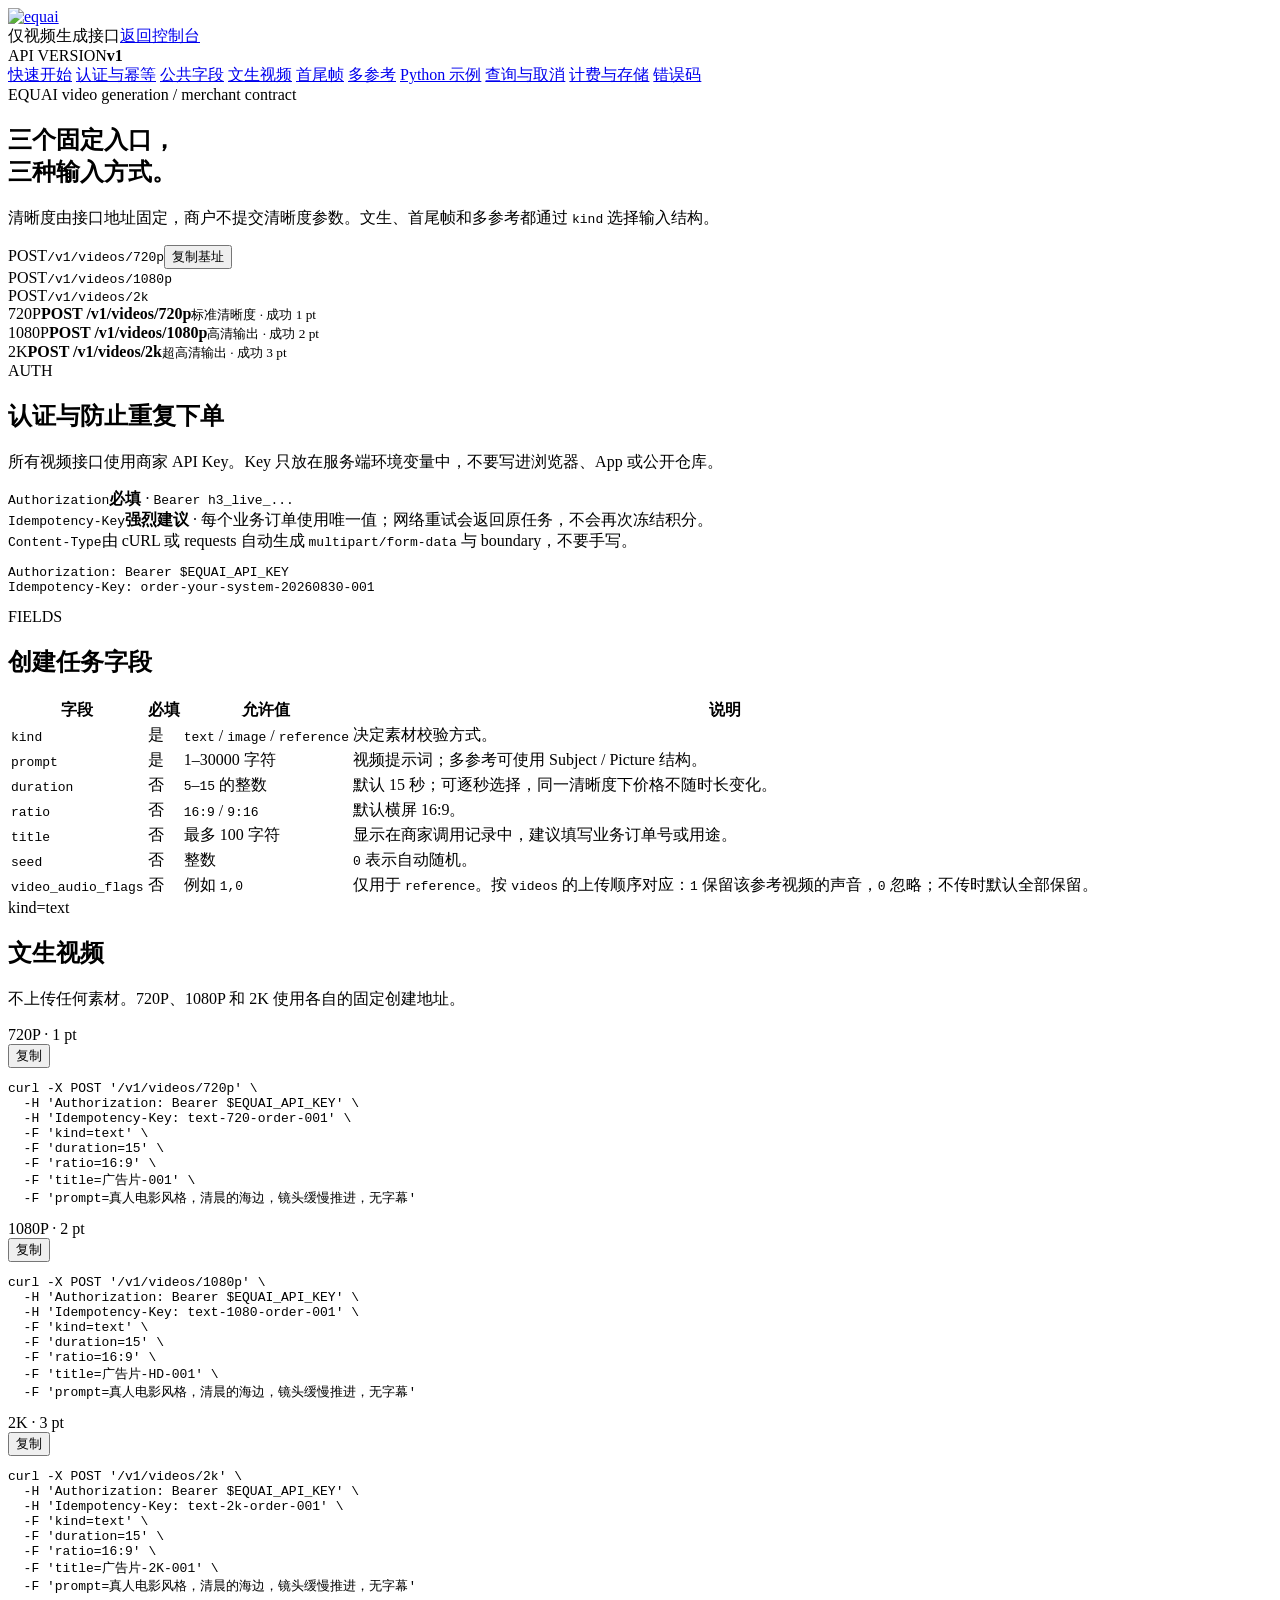
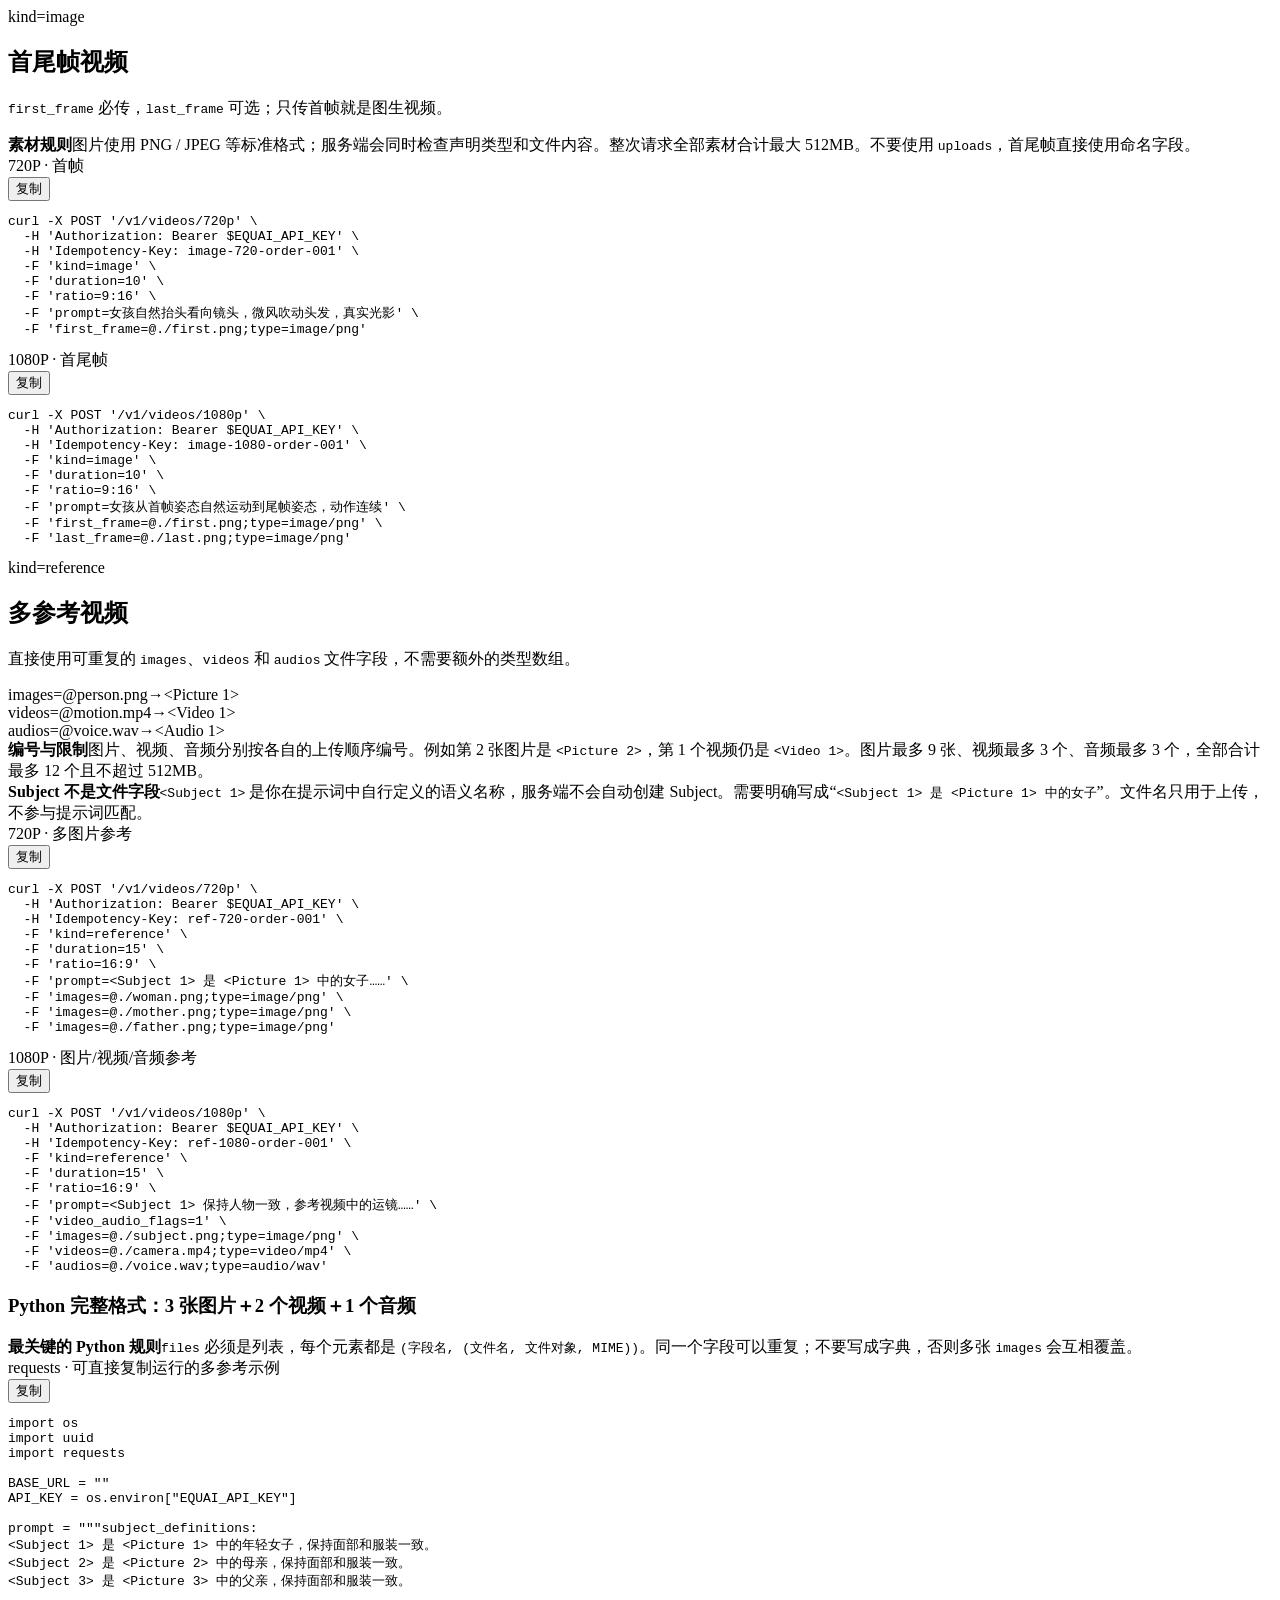
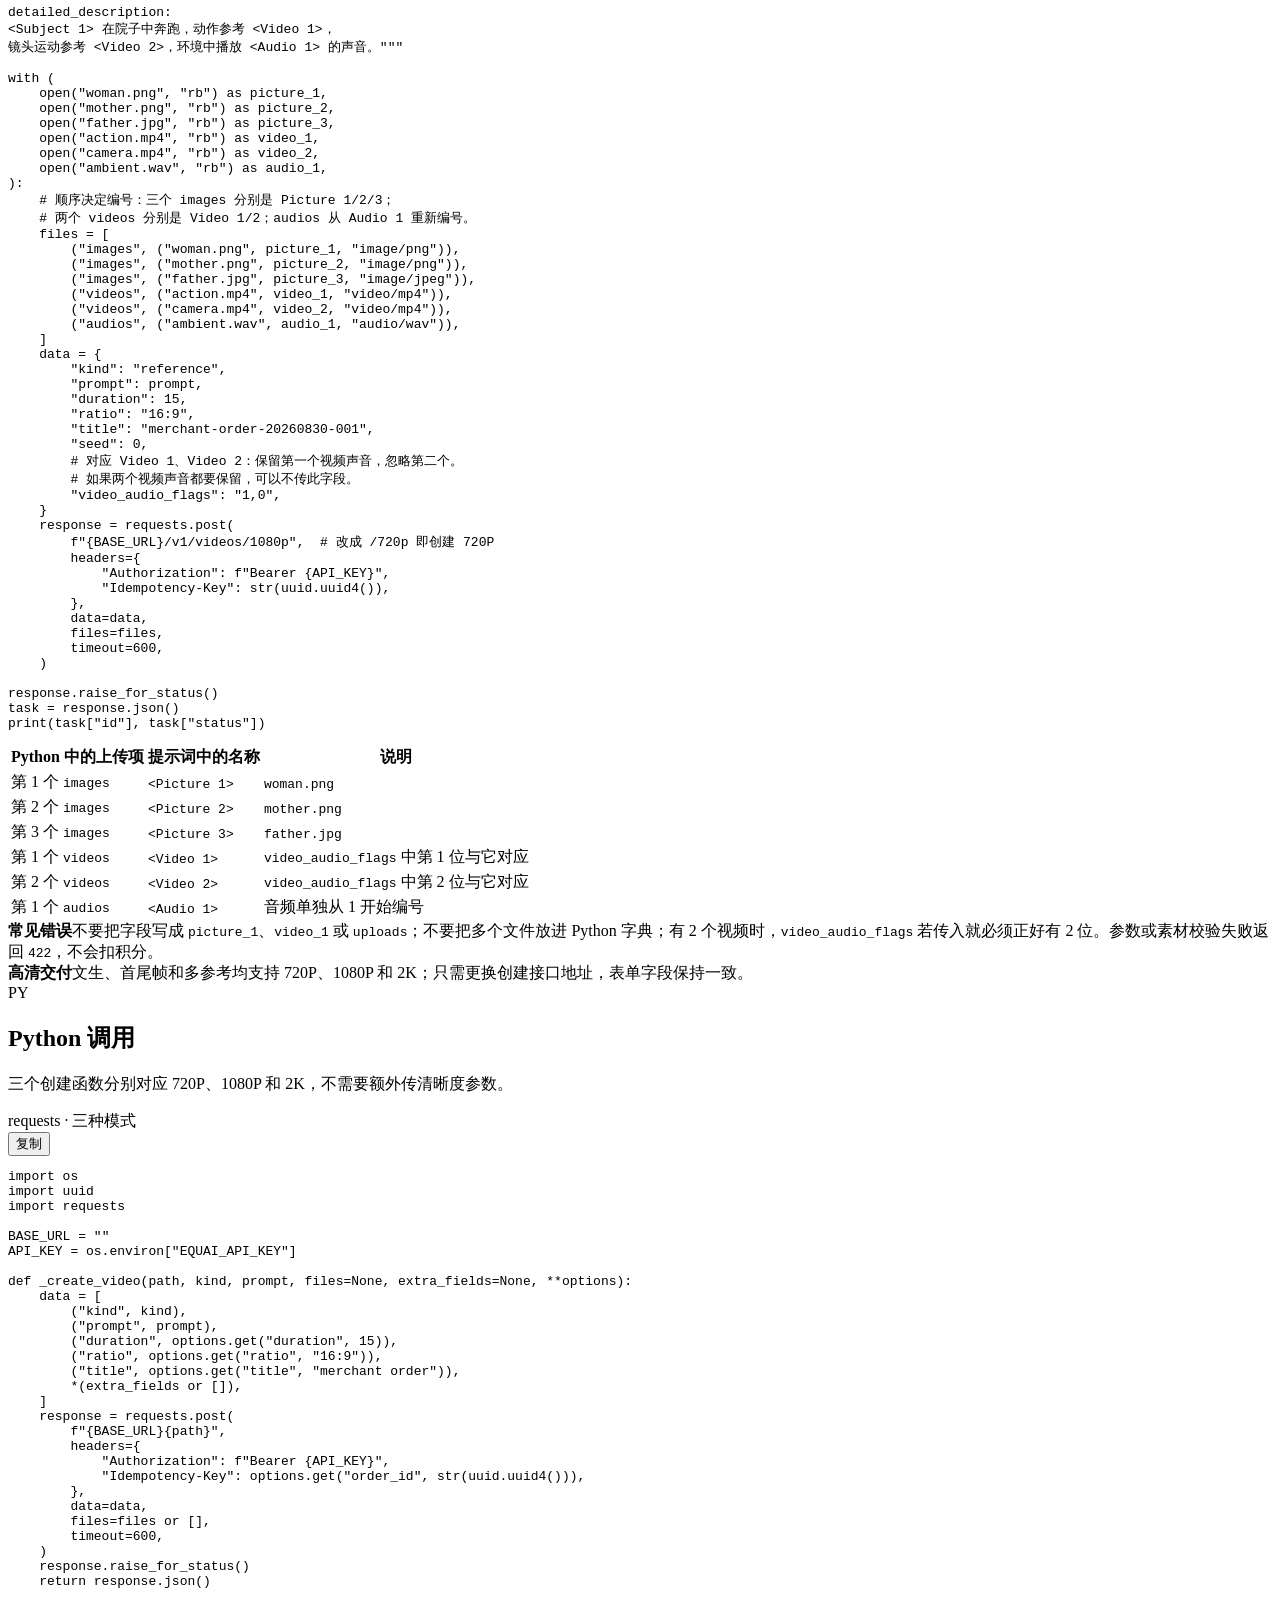
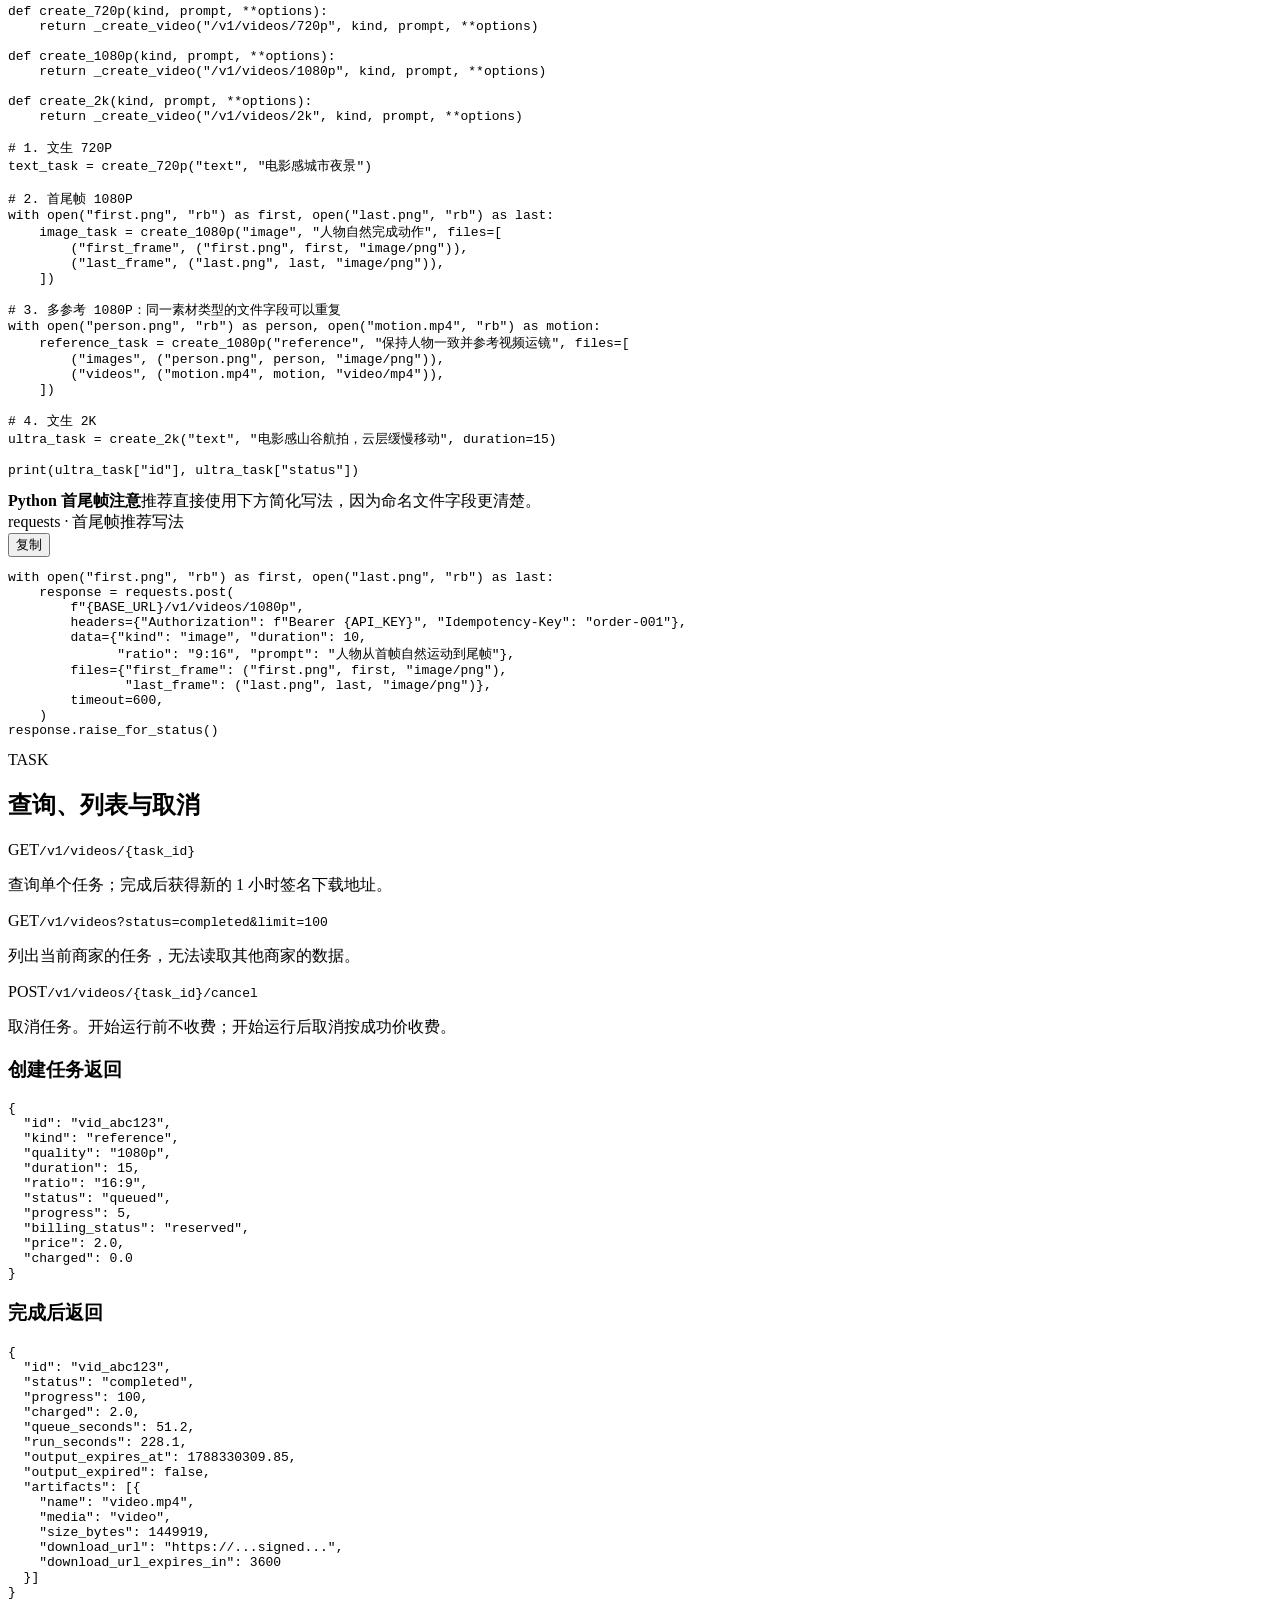
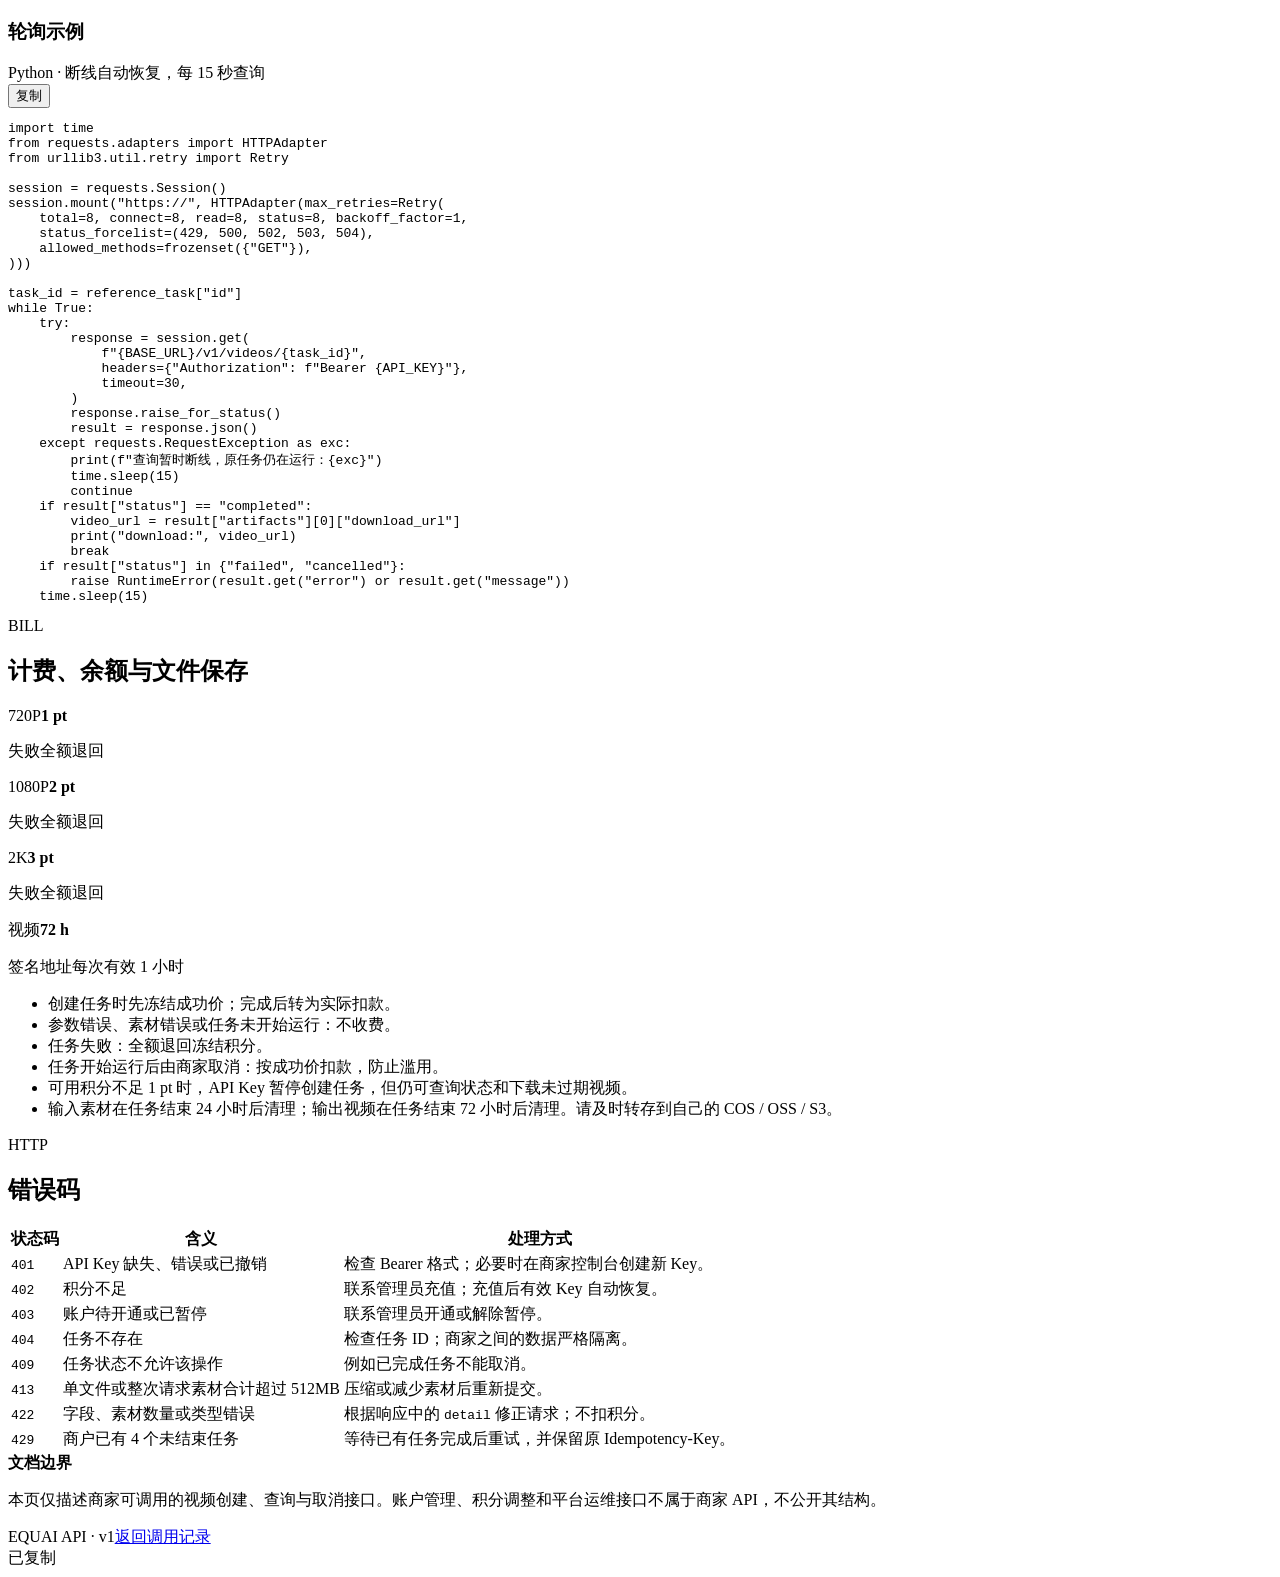
==== portal/docs.html @ 3460e410 "Initial public EQUAI source snapshot" ====
<!doctype html>
<html lang="zh-CN">
<head>
  <meta charset="utf-8">
  <meta name="viewport" content="width=device-width,initial-scale=1">
  <meta name="description" content="EQUAI 商家视频生成 API 文档">
  <title>EQUAI API Reference</title>
  <link rel="icon" type="image/png" sizes="256x256" href="/equai-favicon-r34.png">
  <link rel="apple-touch-icon" href="/equai-favicon-r34.png">
  <link rel="stylesheet" href="/styles.css?v=r43">
</head>
<body class="docs-body">
  <header class="topbar docs-topbar">
    <a class="brand docs-brand" href="/"><img class="brand-wordmark" src="/equai-mark-white.png" alt="equai"></a>
    <div class="top-actions"><span class="docs-scope">仅视频生成接口</span><a class="btn ghost small" href="/#docs">返回控制台</a></div>
  </header>

  <div class="reference-shell">
    <aside class="reference-nav" aria-label="文档目录">
      <div class="reference-version"><span>API VERSION</span><strong>v1</strong></div>
      <nav>
        <a href="#start">快速开始</a>
        <a href="#auth">认证与幂等</a>
        <a href="#fields">公共字段</a>
        <a href="#text">文生视频</a>
        <a href="#image">首尾帧</a>
        <a href="#reference">多参考</a>
        <a href="#python">Python 示例</a>
        <a href="#status">查询与取消</a>
        <a href="#billing">计费与存储</a>
        <a href="#errors">错误码</a>
      </nav>
    </aside>

    <main class="reference-main">
      <section class="reference-hero" id="start">
        <div class="eyebrow">EQUAI video generation / merchant contract</div>
        <h1>三个固定入口，<br>三种输入方式。</h1>
        <p>清晰度由接口地址固定，商户不提交清晰度参数。文生、首尾帧和多参考都通过 <code>kind</code> 选择输入结构。</p>
        <div class="endpoint-line"><span>POST</span><code><span class="runtime-origin"></span>/v1/videos/720p</code><button class="copy-inline" data-copy="origin">复制基址</button></div>
        <div class="endpoint-line"><span>POST</span><code><span class="runtime-origin"></span>/v1/videos/1080p</code></div>
        <div class="endpoint-line"><span>POST</span><code><span class="runtime-origin"></span>/v1/videos/2k</code></div>
        <div class="quality-rail" aria-label="清晰度对照">
          <div><span>720P</span><strong>POST /v1/videos/720p</strong><small>标准清晰度 · 成功 1 pt</small></div>
          <div><span>1080P</span><strong>POST /v1/videos/1080p</strong><small>高清输出 · 成功 2 pt</small></div>
          <div><span>2K</span><strong>POST /v1/videos/2k</strong><small>超高清输出 · 成功 3 pt</small></div>
        </div>
      </section>

      <section class="reference-section" id="auth">
        <div class="section-marker">AUTH</div>
        <div class="section-copy">
          <h2>认证与防止重复下单</h2>
          <p>所有视频接口使用商家 API Key。Key 只放在服务端环境变量中，不要写进浏览器、App 或公开仓库。</p>
          <div class="contract-list">
            <div><code>Authorization</code><span><strong>必填</strong> · <code>Bearer h3_live_...</code></span></div>
            <div><code>Idempotency-Key</code><span><strong>强烈建议</strong> · 每个业务订单使用唯一值；网络重试会返回原任务，不会再次冻结积分。</span></div>
            <div><code>Content-Type</code><span>由 cURL 或 requests 自动生成 <code>multipart/form-data</code> 与 boundary，不要手写。</span></div>
          </div>
          <pre class="code-block"><code>Authorization: Bearer $EQUAI_API_KEY
Idempotency-Key: order-your-system-20260830-001</code></pre>
        </div>
      </section>

      <section class="reference-section" id="fields">
        <div class="section-marker">FIELDS</div>
        <div class="section-copy">
          <h2>创建任务字段</h2>
          <div class="table-wrap api-table"><table>
            <thead><tr><th>字段</th><th>必填</th><th>允许值</th><th>说明</th></tr></thead>
            <tbody>
              <tr><td><code>kind</code></td><td>是</td><td><code>text</code> / <code>image</code> / <code>reference</code></td><td>决定素材校验方式。</td></tr>
              <tr><td><code>prompt</code></td><td>是</td><td>1–30000 字符</td><td>视频提示词；多参考可使用 Subject / Picture 结构。</td></tr>
              <tr><td><code>duration</code></td><td>否</td><td><code>5</code>–<code>15</code> 的整数</td><td>默认 15 秒；可逐秒选择，同一清晰度下价格不随时长变化。</td></tr>
              <tr><td><code>ratio</code></td><td>否</td><td><code>16:9</code> / <code>9:16</code></td><td>默认横屏 16:9。</td></tr>
              <tr><td><code>title</code></td><td>否</td><td>最多 100 字符</td><td>显示在商家调用记录中，建议填写业务订单号或用途。</td></tr>
              <tr><td><code>seed</code></td><td>否</td><td>整数</td><td><code>0</code> 表示自动随机。</td></tr>
              <tr><td><code>video_audio_flags</code></td><td>否</td><td>例如 <code>1,0</code></td><td>仅用于 <code>reference</code>。按 <code>videos</code> 的上传顺序对应：<code>1</code> 保留该参考视频的声音，<code>0</code> 忽略；不传时默认全部保留。</td></tr>
            </tbody>
          </table></div>
        </div>
      </section>

      <section class="mode-section" id="text">
        <div class="mode-heading"><span class="mode-token">kind=text</span><div><h2>文生视频</h2><p>不上传任何素材。720P、1080P 和 2K 使用各自的固定创建地址。</p></div></div>
        <div class="code-pair">
          <article class="code-card"><header><div><span class="quality-dot q720"></span>720P · 1 pt</div><button class="copy-code">复制</button></header><pre class="code-block"><code>curl -X POST '<span class="runtime-origin"></span>/v1/videos/720p' \
  -H 'Authorization: Bearer $EQUAI_API_KEY' \
  -H 'Idempotency-Key: text-720-order-001' \
  -F 'kind=text' \
  -F 'duration=15' \
  -F 'ratio=16:9' \
  -F 'title=广告片-001' \
  -F 'prompt=真人电影风格，清晨的海边，镜头缓慢推进，无字幕'</code></pre></article>
          <article class="code-card"><header><div><span class="quality-dot q1080"></span>1080P · 2 pt</div><button class="copy-code">复制</button></header><pre class="code-block"><code>curl -X POST '<span class="runtime-origin"></span>/v1/videos/1080p' \
  -H 'Authorization: Bearer $EQUAI_API_KEY' \
  -H 'Idempotency-Key: text-1080-order-001' \
  -F 'kind=text' \
  -F 'duration=15' \
  -F 'ratio=16:9' \
  -F 'title=广告片-HD-001' \
  -F 'prompt=真人电影风格，清晨的海边，镜头缓慢推进，无字幕'</code></pre></article>
          <article class="code-card"><header><div><span class="quality-dot q2k"></span>2K · 3 pt</div><button class="copy-code">复制</button></header><pre class="code-block"><code>curl -X POST '<span class="runtime-origin"></span>/v1/videos/2k' \
  -H 'Authorization: Bearer $EQUAI_API_KEY' \
  -H 'Idempotency-Key: text-2k-order-001' \
  -F 'kind=text' \
  -F 'duration=15' \
  -F 'ratio=16:9' \
  -F 'title=广告片-2K-001' \
  -F 'prompt=真人电影风格，清晨的海边，镜头缓慢推进，无字幕'</code></pre></article>
        </div>
      </section>

      <section class="mode-section" id="image">
        <div class="mode-heading"><span class="mode-token">kind=image</span><div><h2>首尾帧视频</h2><p><code>first_frame</code> 必传，<code>last_frame</code> 可选；只传首帧就是图生视频。</p></div></div>
        <div class="mode-note"><strong>素材规则</strong><span>图片使用 PNG / JPEG 等标准格式；服务端会同时检查声明类型和文件内容。整次请求全部素材合计最大 512MB。不要使用 <code>uploads</code>，首尾帧直接使用命名字段。</span></div>
        <div class="code-pair">
          <article class="code-card"><header><div><span class="quality-dot q720"></span>720P · 首帧</div><button class="copy-code">复制</button></header><pre class="code-block"><code>curl -X POST '<span class="runtime-origin"></span>/v1/videos/720p' \
  -H 'Authorization: Bearer $EQUAI_API_KEY' \
  -H 'Idempotency-Key: image-720-order-001' \
  -F 'kind=image' \
  -F 'duration=10' \
  -F 'ratio=9:16' \
  -F 'prompt=女孩自然抬头看向镜头，微风吹动头发，真实光影' \
  -F 'first_frame=@./first.png;type=image/png'</code></pre></article>
          <article class="code-card"><header><div><span class="quality-dot q1080"></span>1080P · 首尾帧</div><button class="copy-code">复制</button></header><pre class="code-block"><code>curl -X POST '<span class="runtime-origin"></span>/v1/videos/1080p' \
  -H 'Authorization: Bearer $EQUAI_API_KEY' \
  -H 'Idempotency-Key: image-1080-order-001' \
  -F 'kind=image' \
  -F 'duration=10' \
  -F 'ratio=9:16' \
  -F 'prompt=女孩从首帧姿态自然运动到尾帧姿态，动作连续' \
  -F 'first_frame=@./first.png;type=image/png' \
  -F 'last_frame=@./last.png;type=image/png'</code></pre></article>
        </div>
      </section>

      <section class="mode-section" id="reference">
        <div class="mode-heading"><span class="mode-token">kind=reference</span><div><h2>多参考视频</h2><p>直接使用可重复的 <code>images</code>、<code>videos</code> 和 <code>audios</code> 文件字段，不需要额外的类型数组。</p></div></div>
        <div class="reference-mapping" aria-label="多参考字段映射示例">
          <div><span>images=@person.png</span><b>→</b><span>&lt;Picture 1&gt;</span></div>
          <div><span>videos=@motion.mp4</span><b>→</b><span>&lt;Video 1&gt;</span></div>
          <div><span>audios=@voice.wav</span><b>→</b><span>&lt;Audio 1&gt;</span></div>
        </div>
        <div class="mode-note"><strong>编号与限制</strong><span>图片、视频、音频分别按各自的上传顺序编号。例如第 2 张图片是 <code>&lt;Picture 2&gt;</code>，第 1 个视频仍是 <code>&lt;Video 1&gt;</code>。图片最多 9 张、视频最多 3 个、音频最多 3 个，全部合计最多 12 个且不超过 512MB。</span></div>
        <div class="mode-note warning"><strong>Subject 不是文件字段</strong><span><code>&lt;Subject 1&gt;</code> 是你在提示词中自行定义的语义名称，服务端不会自动创建 Subject。需要明确写成“<code>&lt;Subject 1&gt; 是 &lt;Picture 1&gt; 中的女子</code>”。文件名只用于上传，不参与提示词匹配。</span></div>
        <div class="code-pair">
          <article class="code-card"><header><div><span class="quality-dot q720"></span>720P · 多图片参考</div><button class="copy-code">复制</button></header><pre class="code-block"><code>curl -X POST '<span class="runtime-origin"></span>/v1/videos/720p' \
  -H 'Authorization: Bearer $EQUAI_API_KEY' \
  -H 'Idempotency-Key: ref-720-order-001' \
  -F 'kind=reference' \
  -F 'duration=15' \
  -F 'ratio=16:9' \
  -F 'prompt=&lt;Subject 1&gt; 是 &lt;Picture 1&gt; 中的女子……' \
  -F 'images=@./woman.png;type=image/png' \
  -F 'images=@./mother.png;type=image/png' \
  -F 'images=@./father.png;type=image/png'</code></pre></article>
          <article class="code-card"><header><div><span class="quality-dot q1080"></span>1080P · 图片/视频/音频参考</div><button class="copy-code">复制</button></header><pre class="code-block"><code>curl -X POST '<span class="runtime-origin"></span>/v1/videos/1080p' \
  -H 'Authorization: Bearer $EQUAI_API_KEY' \
  -H 'Idempotency-Key: ref-1080-order-001' \
  -F 'kind=reference' \
  -F 'duration=15' \
  -F 'ratio=16:9' \
  -F 'prompt=&lt;Subject 1&gt; 保持人物一致，参考视频中的运镜……' \
  -F 'video_audio_flags=1' \
  -F 'images=@./subject.png;type=image/png' \
  -F 'videos=@./camera.mp4;type=video/mp4' \
  -F 'audios=@./voice.wav;type=audio/wav'</code></pre></article>
        </div>
        <h3>Python 完整格式：3 张图片＋2 个视频＋1 个音频</h3>
        <div class="mode-note"><strong>最关键的 Python 规则</strong><span><code>files</code> 必须是列表，每个元素都是 <code>(字段名, (文件名, 文件对象, MIME))</code>。同一个字段可以重复；不要写成字典，否则多张 <code>images</code> 会互相覆盖。</span></div>
        <article class="code-card full-code"><header><div>requests · 可直接复制运行的多参考示例</div><button class="copy-code">复制</button></header><pre class="code-block"><code>import os
import uuid
import requests

BASE_URL = "<span class="runtime-origin"></span>"
API_KEY = os.environ["EQUAI_API_KEY"]

prompt = """subject_definitions:
&lt;Subject 1&gt; 是 &lt;Picture 1&gt; 中的年轻女子，保持面部和服装一致。
&lt;Subject 2&gt; 是 &lt;Picture 2&gt; 中的母亲，保持面部和服装一致。
&lt;Subject 3&gt; 是 &lt;Picture 3&gt; 中的父亲，保持面部和服装一致。

detailed_description:
&lt;Subject 1&gt; 在院子中奔跑，动作参考 &lt;Video 1&gt;，
镜头运动参考 &lt;Video 2&gt;，环境中播放 &lt;Audio 1&gt; 的声音。"""

with (
    open("woman.png", "rb") as picture_1,
    open("mother.png", "rb") as picture_2,
    open("father.jpg", "rb") as picture_3,
    open("action.mp4", "rb") as video_1,
    open("camera.mp4", "rb") as video_2,
    open("ambient.wav", "rb") as audio_1,
):
    # 顺序决定编号：三个 images 分别是 Picture 1/2/3；
    # 两个 videos 分别是 Video 1/2；audios 从 Audio 1 重新编号。
    files = [
        ("images", ("woman.png", picture_1, "image/png")),
        ("images", ("mother.png", picture_2, "image/png")),
        ("images", ("father.jpg", picture_3, "image/jpeg")),
        ("videos", ("action.mp4", video_1, "video/mp4")),
        ("videos", ("camera.mp4", video_2, "video/mp4")),
        ("audios", ("ambient.wav", audio_1, "audio/wav")),
    ]
    data = {
        "kind": "reference",
        "prompt": prompt,
        "duration": 15,
        "ratio": "16:9",
        "title": "merchant-order-20260830-001",
        "seed": 0,
        # 对应 Video 1、Video 2：保留第一个视频声音，忽略第二个。
        # 如果两个视频声音都要保留，可以不传此字段。
        "video_audio_flags": "1,0",
    }
    response = requests.post(
        f"{BASE_URL}/v1/videos/1080p",  # 改成 /720p 即创建 720P
        headers={
            "Authorization": f"Bearer {API_KEY}",
            "Idempotency-Key": str(uuid.uuid4()),
        },
        data=data,
        files=files,
        timeout=600,
    )

response.raise_for_status()
task = response.json()
print(task["id"], task["status"])</code></pre></article>
        <div class="table-wrap api-table"><table>
          <thead><tr><th>Python 中的上传项</th><th>提示词中的名称</th><th>说明</th></tr></thead>
          <tbody>
            <tr><td>第 1 个 <code>images</code></td><td><code>&lt;Picture 1&gt;</code></td><td><code>woman.png</code></td></tr>
            <tr><td>第 2 个 <code>images</code></td><td><code>&lt;Picture 2&gt;</code></td><td><code>mother.png</code></td></tr>
            <tr><td>第 3 个 <code>images</code></td><td><code>&lt;Picture 3&gt;</code></td><td><code>father.jpg</code></td></tr>
            <tr><td>第 1 个 <code>videos</code></td><td><code>&lt;Video 1&gt;</code></td><td><code>video_audio_flags</code> 中第 1 位与它对应</td></tr>
            <tr><td>第 2 个 <code>videos</code></td><td><code>&lt;Video 2&gt;</code></td><td><code>video_audio_flags</code> 中第 2 位与它对应</td></tr>
            <tr><td>第 1 个 <code>audios</code></td><td><code>&lt;Audio 1&gt;</code></td><td>音频单独从 1 开始编号</td></tr>
          </tbody>
        </table></div>
        <div class="mode-note warning"><strong>常见错误</strong><span>不要把字段写成 <code>picture_1</code>、<code>video_1</code> 或 <code>uploads</code>；不要把多个文件放进 Python 字典；有 2 个视频时，<code>video_audio_flags</code> 若传入就必须正好有 2 位。参数或素材校验失败返回 <code>422</code>，不会扣积分。</span></div>
        <div class="mode-note"><strong>高清交付</strong><span>文生、首尾帧和多参考均支持 720P、1080P 和 2K；只需更换创建接口地址，表单字段保持一致。</span></div>
      </section>

      <section class="reference-section" id="python">
        <div class="section-marker">PY</div>
        <div class="section-copy">
          <h2>Python 调用</h2>
          <p>三个创建函数分别对应 720P、1080P 和 2K，不需要额外传清晰度参数。</p>
          <article class="code-card full-code"><header><div>requests · 三种模式</div><button class="copy-code">复制</button></header><pre class="code-block"><code>import os
import uuid
import requests

BASE_URL = "<span class="runtime-origin"></span>"
API_KEY = os.environ["EQUAI_API_KEY"]

def _create_video(path, kind, prompt, files=None, extra_fields=None, **options):
    data = [
        ("kind", kind),
        ("prompt", prompt),
        ("duration", options.get("duration", 15)),
        ("ratio", options.get("ratio", "16:9")),
        ("title", options.get("title", "merchant order")),
        *(extra_fields or []),
    ]
    response = requests.post(
        f"{BASE_URL}{path}",
        headers={
            "Authorization": f"Bearer {API_KEY}",
            "Idempotency-Key": options.get("order_id", str(uuid.uuid4())),
        },
        data=data,
        files=files or [],
        timeout=600,
    )
    response.raise_for_status()
    return response.json()

def create_720p(kind, prompt, **options):
    return _create_video("/v1/videos/720p", kind, prompt, **options)

def create_1080p(kind, prompt, **options):
    return _create_video("/v1/videos/1080p", kind, prompt, **options)

def create_2k(kind, prompt, **options):
    return _create_video("/v1/videos/2k", kind, prompt, **options)

# 1. 文生 720P
text_task = create_720p("text", "电影感城市夜景")

# 2. 首尾帧 1080P
with open("first.png", "rb") as first, open("last.png", "rb") as last:
    image_task = create_1080p("image", "人物自然完成动作", files=[
        ("first_frame", ("first.png", first, "image/png")),
        ("last_frame", ("last.png", last, "image/png")),
    ])

# 3. 多参考 1080P：同一素材类型的文件字段可以重复
with open("person.png", "rb") as person, open("motion.mp4", "rb") as motion:
    reference_task = create_1080p("reference", "保持人物一致并参考视频运镜", files=[
        ("images", ("person.png", person, "image/png")),
        ("videos", ("motion.mp4", motion, "video/mp4")),
    ])

# 4. 文生 2K
ultra_task = create_2k("text", "电影感山谷航拍，云层缓慢移动", duration=15)

print(ultra_task["id"], ultra_task["status"])</code></pre></article>
          <div class="mode-note warning"><strong>Python 首尾帧注意</strong><span>推荐直接使用下方简化写法，因为命名文件字段更清楚。</span></div>
          <article class="code-card full-code"><header><div>requests · 首尾帧推荐写法</div><button class="copy-code">复制</button></header><pre class="code-block"><code>with open("first.png", "rb") as first, open("last.png", "rb") as last:
    response = requests.post(
        f"{BASE_URL}/v1/videos/1080p",
        headers={"Authorization": f"Bearer {API_KEY}", "Idempotency-Key": "order-001"},
        data={"kind": "image", "duration": 10,
              "ratio": "9:16", "prompt": "人物从首帧自然运动到尾帧"},
        files={"first_frame": ("first.png", first, "image/png"),
               "last_frame": ("last.png", last, "image/png")},
        timeout=600,
    )
response.raise_for_status()</code></pre></article>
        </div>
      </section>

      <section class="reference-section" id="status">
        <div class="section-marker">TASK</div>
        <div class="section-copy">
          <h2>查询、列表与取消</h2>
          <div class="endpoint-stack">
            <div><span class="method get">GET</span><code>/v1/videos/{task_id}</code><p>查询单个任务；完成后获得新的 1 小时签名下载地址。</p></div>
            <div><span class="method get">GET</span><code>/v1/videos?status=completed&amp;limit=100</code><p>列出当前商家的任务，无法读取其他商家的数据。</p></div>
            <div><span class="method post">POST</span><code>/v1/videos/{task_id}/cancel</code><p>取消任务。开始运行前不收费；开始运行后取消按成功价收费。</p></div>
          </div>
          <h3>创建任务返回</h3>
          <pre class="code-block"><code>{
  "id": "vid_abc123",
  "kind": "reference",
  "quality": "1080p",
  "duration": 15,
  "ratio": "16:9",
  "status": "queued",
  "progress": 5,
  "billing_status": "reserved",
  "price": 2.0,
  "charged": 0.0
}</code></pre>
          <h3>完成后返回</h3>
          <pre class="code-block"><code>{
  "id": "vid_abc123",
  "status": "completed",
  "progress": 100,
  "charged": 2.0,
  "queue_seconds": 51.2,
  "run_seconds": 228.1,
  "output_expires_at": 1788330309.85,
  "output_expired": false,
  "artifacts": [{
    "name": "video.mp4",
    "media": "video",
    "size_bytes": 1449919,
    "download_url": "https://...signed...",
    "download_url_expires_in": 3600
  }]
}</code></pre>
          <h3>轮询示例</h3>
          <article class="code-card full-code"><header><div>Python · 断线自动恢复，每 15 秒查询</div><button class="copy-code">复制</button></header><pre class="code-block"><code>import time
from requests.adapters import HTTPAdapter
from urllib3.util.retry import Retry

session = requests.Session()
session.mount("https://", HTTPAdapter(max_retries=Retry(
    total=8, connect=8, read=8, status=8, backoff_factor=1,
    status_forcelist=(429, 500, 502, 503, 504),
    allowed_methods=frozenset({"GET"}),
)))

task_id = reference_task["id"]
while True:
    try:
        response = session.get(
            f"{BASE_URL}/v1/videos/{task_id}",
            headers={"Authorization": f"Bearer {API_KEY}"},
            timeout=30,
        )
        response.raise_for_status()
        result = response.json()
    except requests.RequestException as exc:
        print(f"查询暂时断线，原任务仍在运行：{exc}")
        time.sleep(15)
        continue
    if result["status"] == "completed":
        video_url = result["artifacts"][0]["download_url"]
        print("download:", video_url)
        break
    if result["status"] in {"failed", "cancelled"}:
        raise RuntimeError(result.get("error") or result.get("message"))
    time.sleep(15)</code></pre></article>
        </div>
      </section>

      <section class="reference-section" id="billing">
        <div class="section-marker">BILL</div>
        <div class="section-copy">
          <h2>计费、余额与文件保存</h2>
          <div class="billing-grid">
            <article><span>720P</span><strong>1 pt</strong><p>失败全额退回</p></article>
            <article><span>1080P</span><strong>2 pt</strong><p>失败全额退回</p></article>
            <article><span>2K</span><strong>3 pt</strong><p>失败全额退回</p></article>
            <article><span>视频</span><strong>72 h</strong><p>签名地址每次有效 1 小时</p></article>
          </div>
          <ul class="rule-list">
            <li>创建任务时先冻结成功价；完成后转为实际扣款。</li>
            <li>参数错误、素材错误或任务未开始运行：不收费。</li>
            <li>任务失败：全额退回冻结积分。</li>
            <li>任务开始运行后由商家取消：按成功价扣款，防止滥用。</li>
            <li>可用积分不足 1 pt 时，API Key 暂停创建任务，但仍可查询状态和下载未过期视频。</li>
            <li>输入素材在任务结束 24 小时后清理；输出视频在任务结束 72 小时后清理。请及时转存到自己的 COS / OSS / S3。</li>
          </ul>
        </div>
      </section>

      <section class="reference-section" id="errors">
        <div class="section-marker">HTTP</div>
        <div class="section-copy">
          <h2>错误码</h2>
          <div class="table-wrap api-table"><table>
            <thead><tr><th>状态码</th><th>含义</th><th>处理方式</th></tr></thead>
            <tbody>
              <tr><td><code>401</code></td><td>API Key 缺失、错误或已撤销</td><td>检查 Bearer 格式；必要时在商家控制台创建新 Key。</td></tr>
              <tr><td><code>402</code></td><td>积分不足</td><td>联系管理员充值；充值后有效 Key 自动恢复。</td></tr>
              <tr><td><code>403</code></td><td>账户待开通或已暂停</td><td>联系管理员开通或解除暂停。</td></tr>
              <tr><td><code>404</code></td><td>任务不存在</td><td>检查任务 ID；商家之间的数据严格隔离。</td></tr>
              <tr><td><code>409</code></td><td>任务状态不允许该操作</td><td>例如已完成任务不能取消。</td></tr>
              <tr><td><code>413</code></td><td>单文件或整次请求素材合计超过 512MB</td><td>压缩或减少素材后重新提交。</td></tr>
              <tr><td><code>422</code></td><td>字段、素材数量或类型错误</td><td>根据响应中的 <code>detail</code> 修正请求；不扣积分。</td></tr>
              <tr><td><code>429</code></td><td>商户已有 4 个未结束任务</td><td>等待已有任务完成后重试，并保留原 Idempotency-Key。</td></tr>
            </tbody>
          </table></div>
          <div class="docs-boundary"><strong>文档边界</strong><p>本页仅描述商家可调用的视频创建、查询与取消接口。账户管理、积分调整和平台运维接口不属于商家 API，不公开其结构。</p></div>
        </div>
      </section>

      <footer class="reference-footer"><span>EQUAI API · v1</span><a href="/#calls">返回调用记录</a></footer>
    </main>
  </div>
  <div id="docsToast" class="toast hidden">已复制</div>
  <script src="/docs.js?v=r25" defer></script>
</body>
</html>
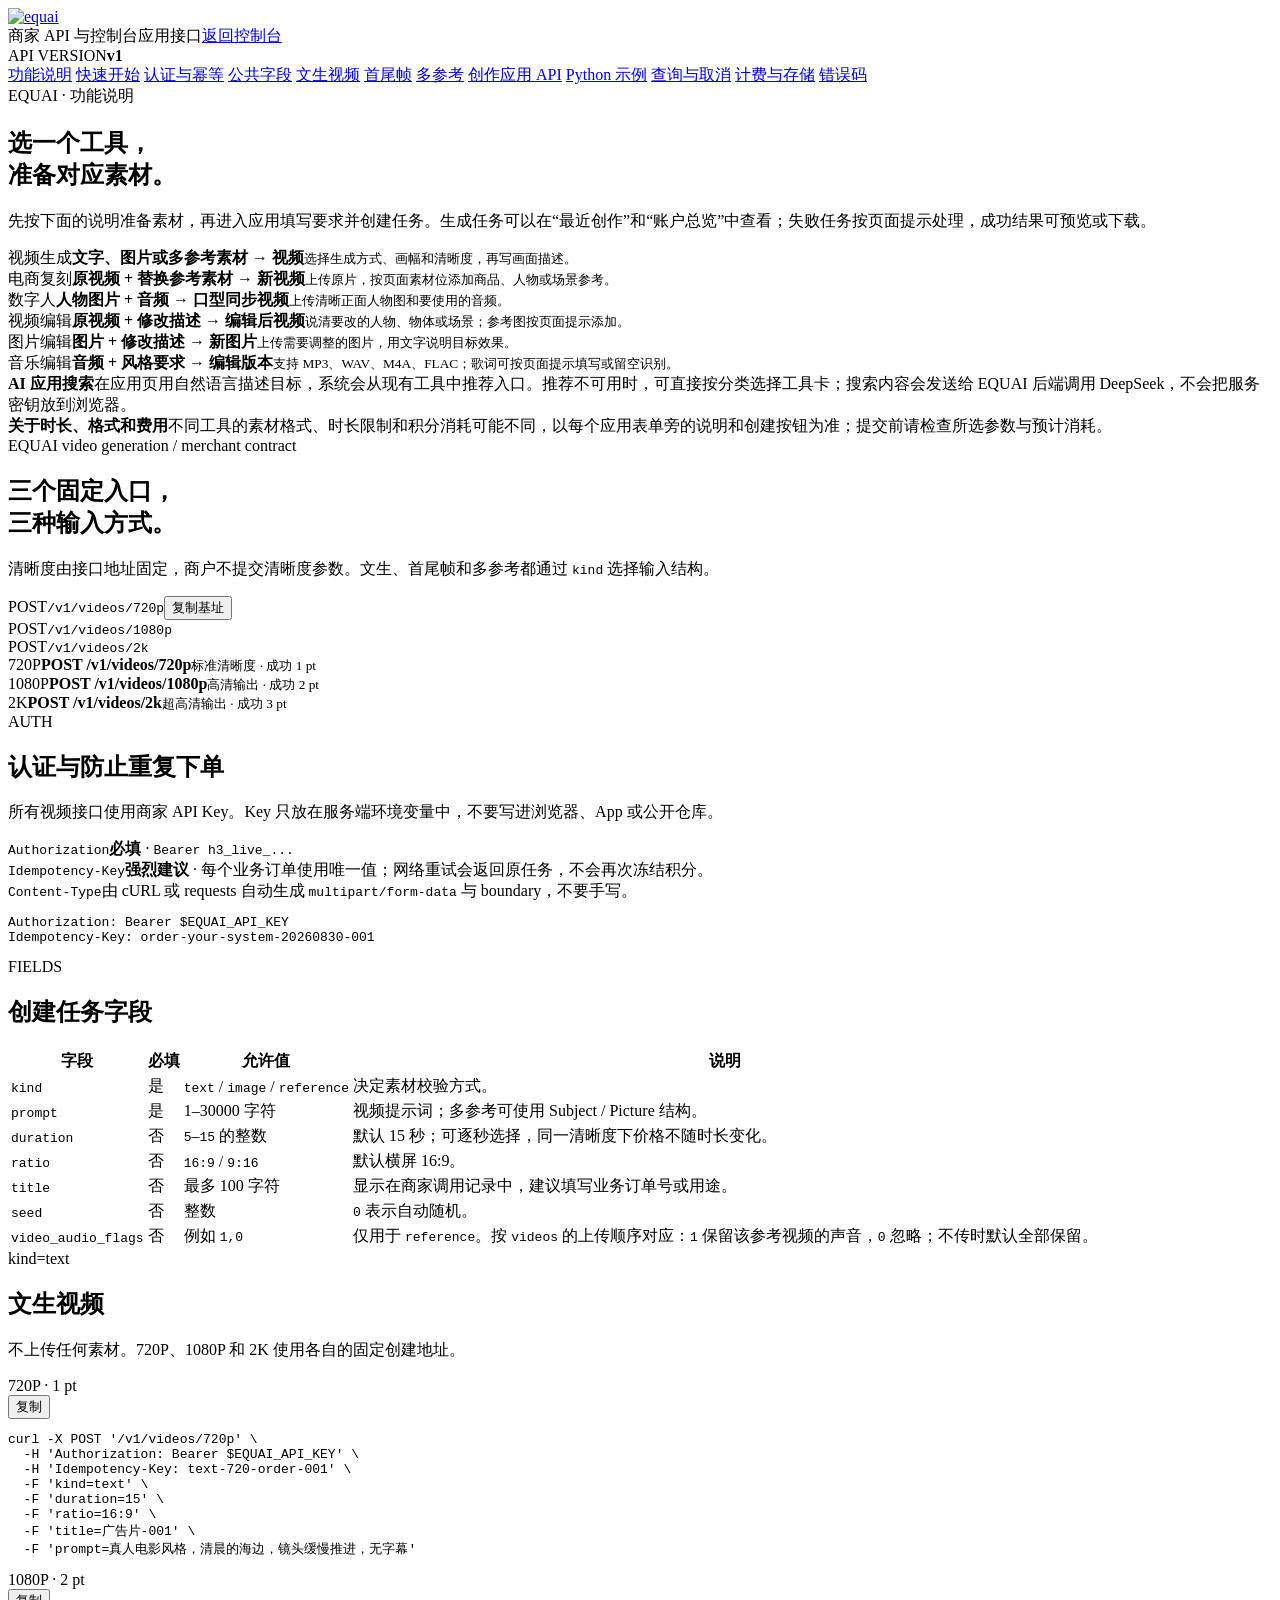
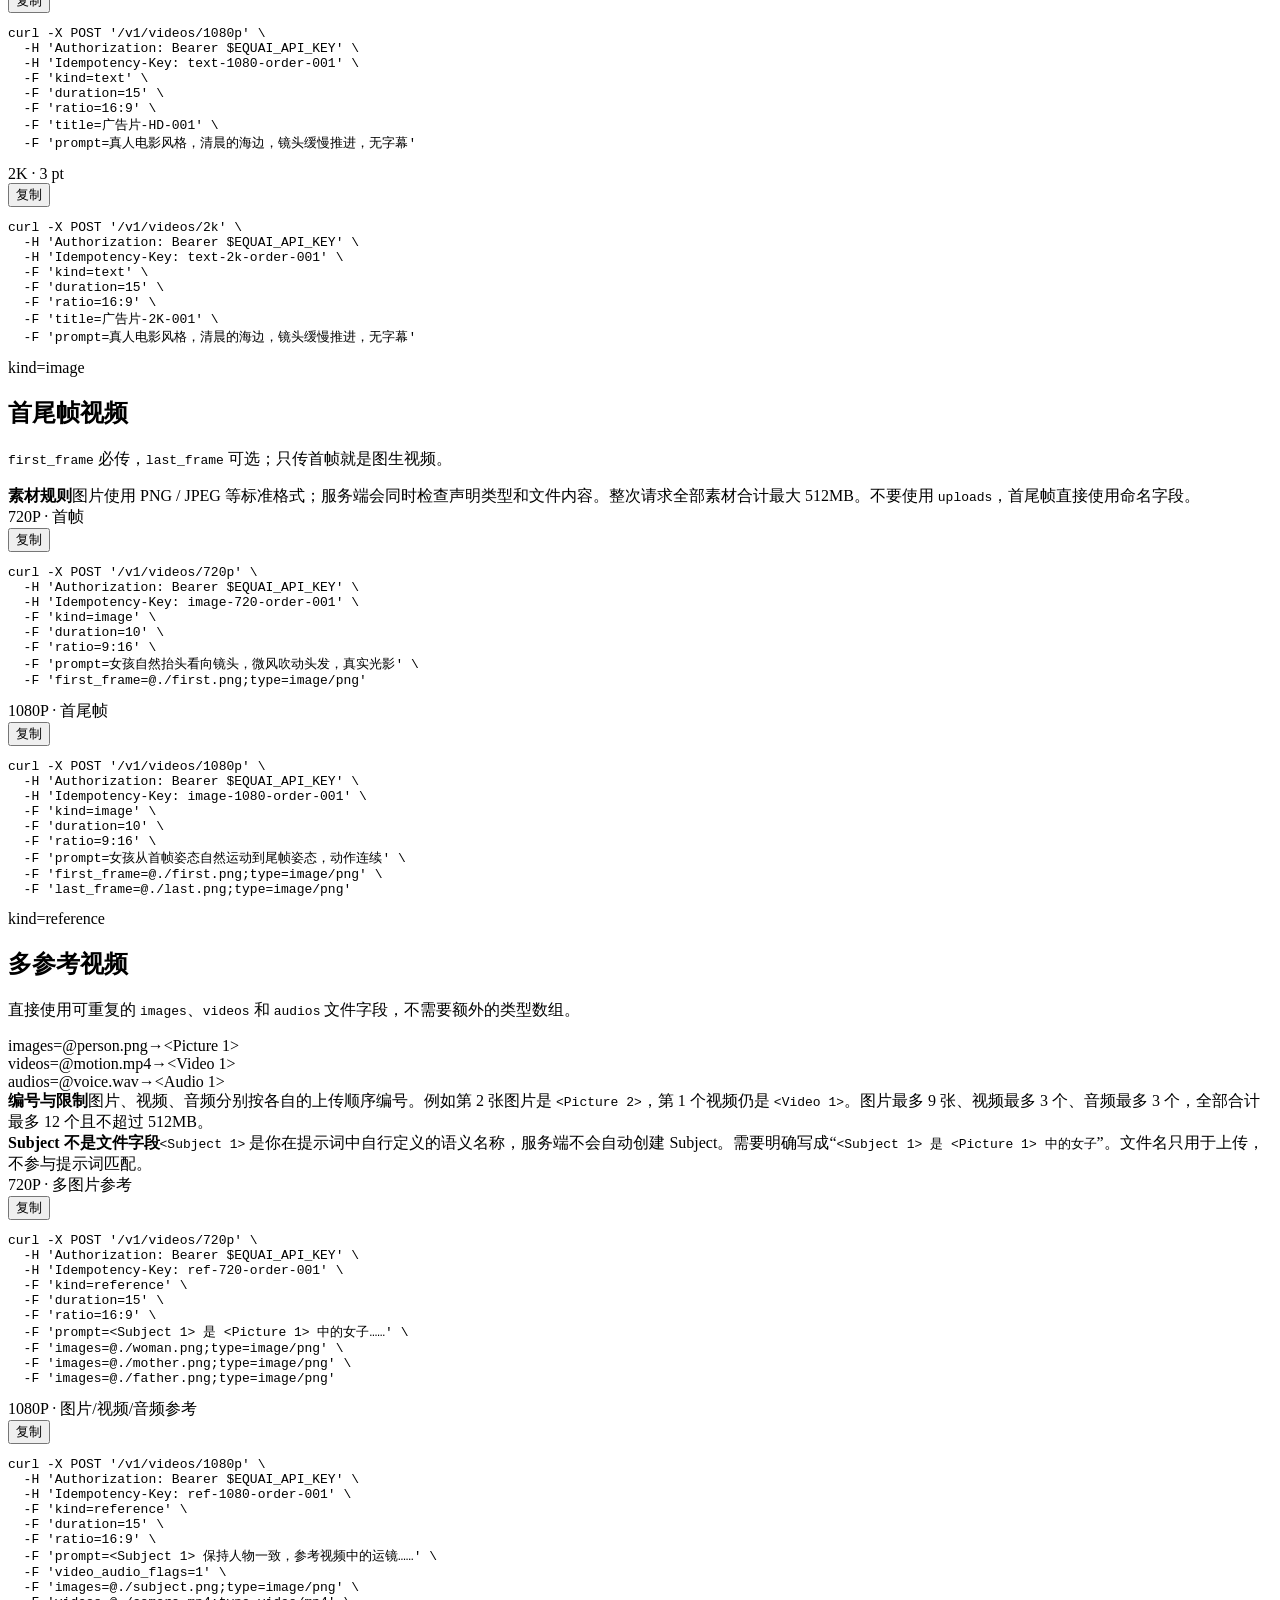
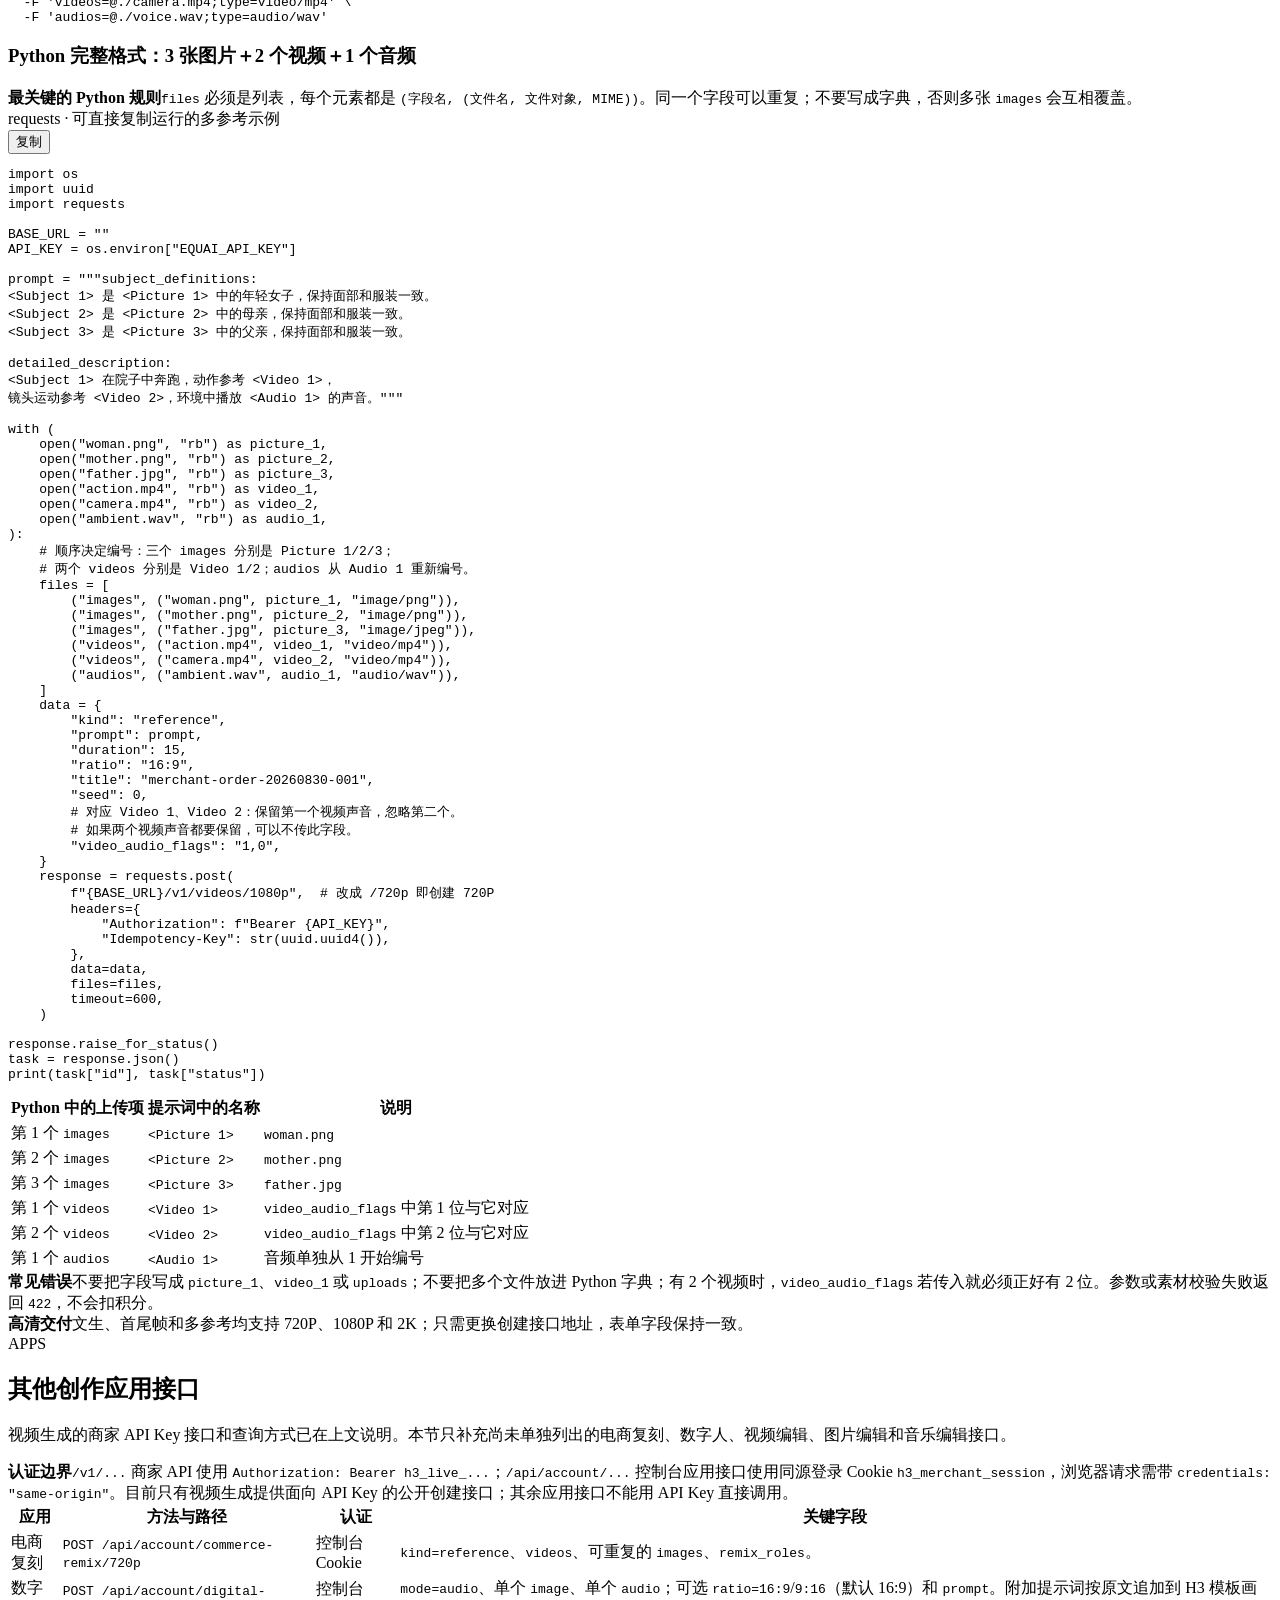
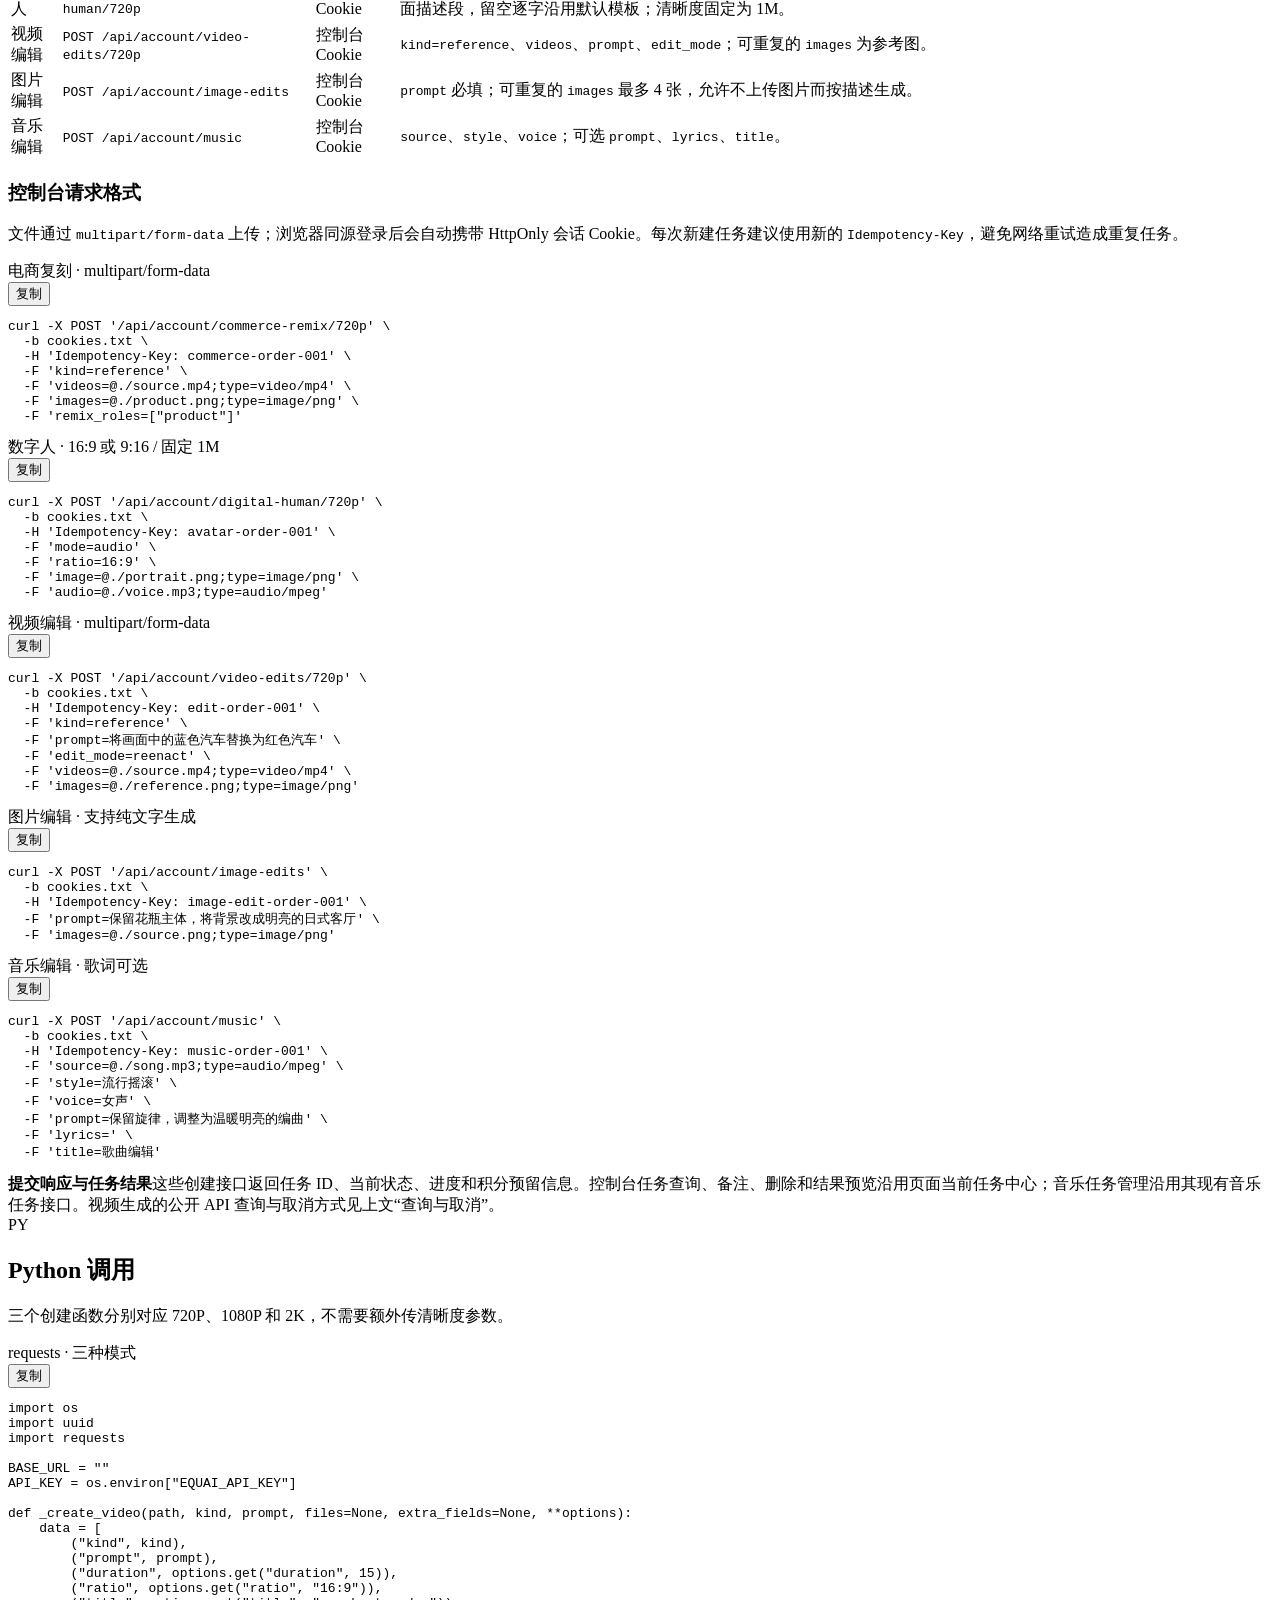
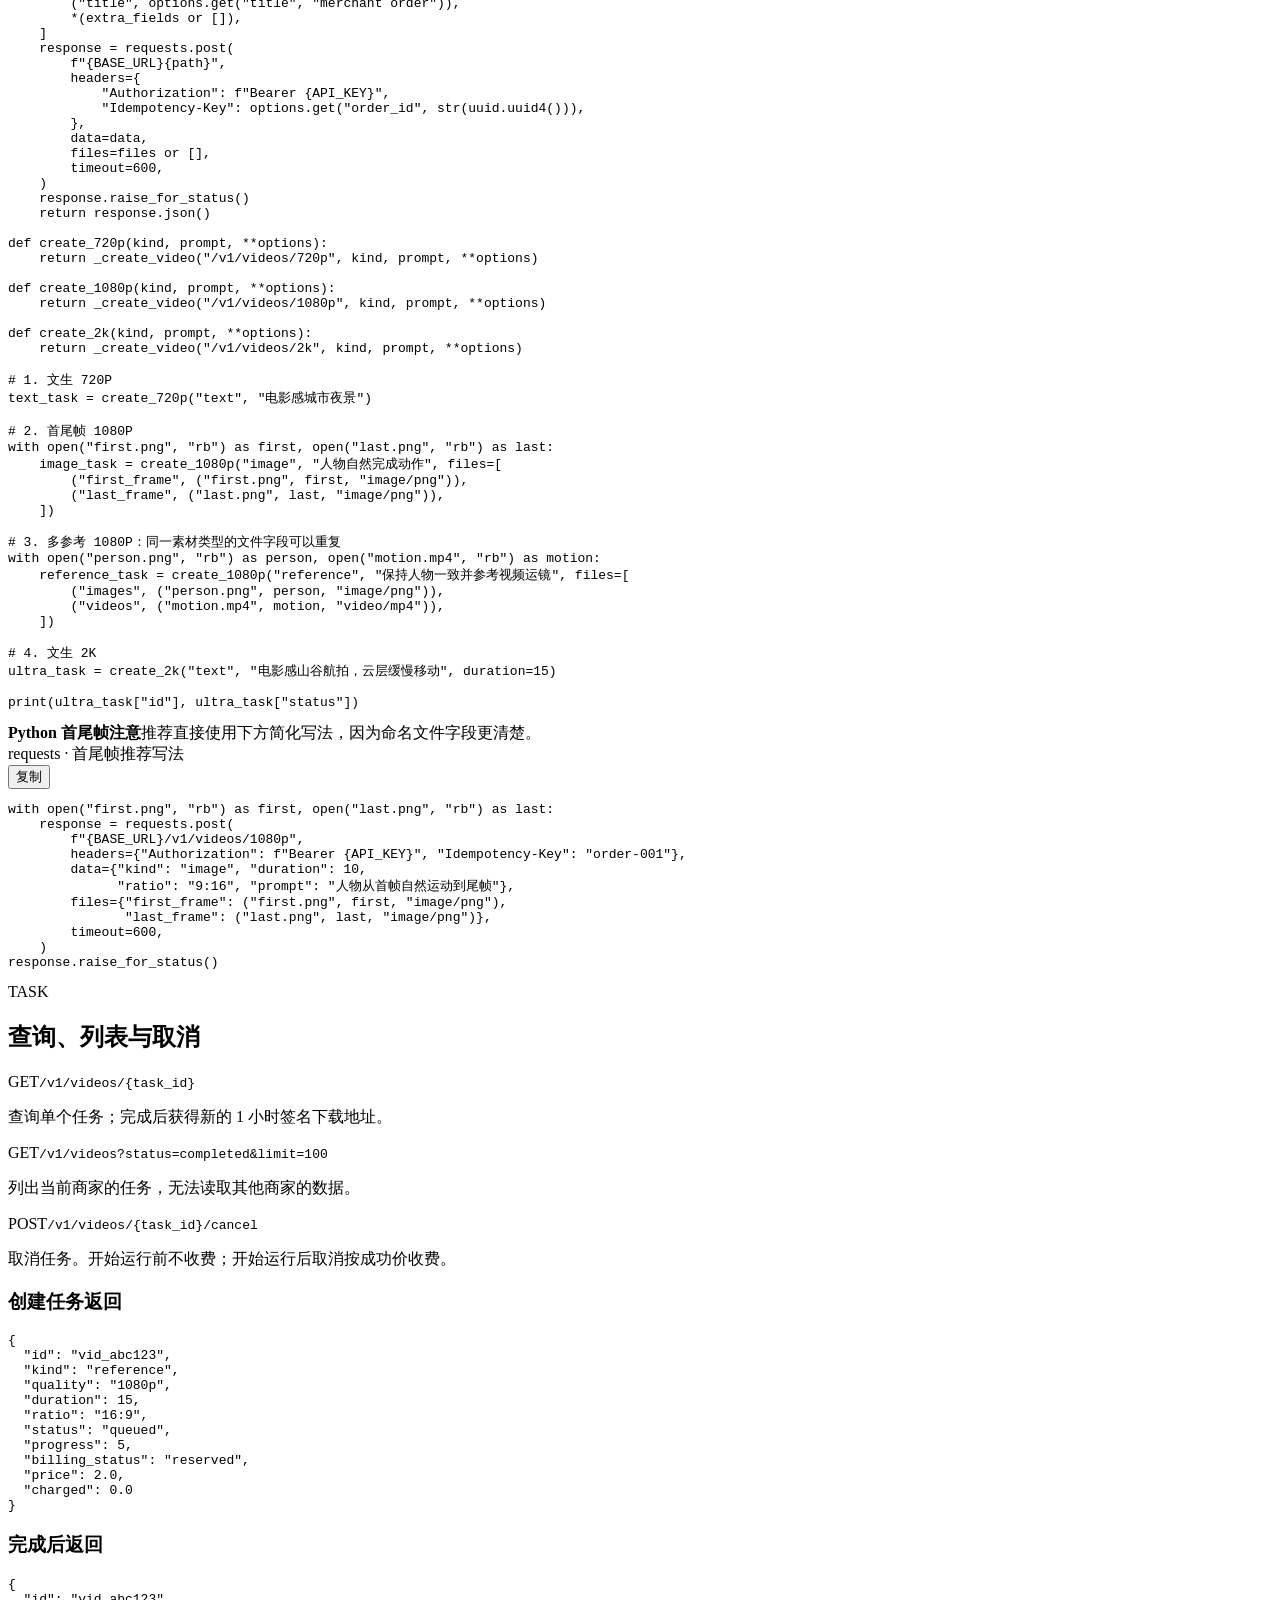
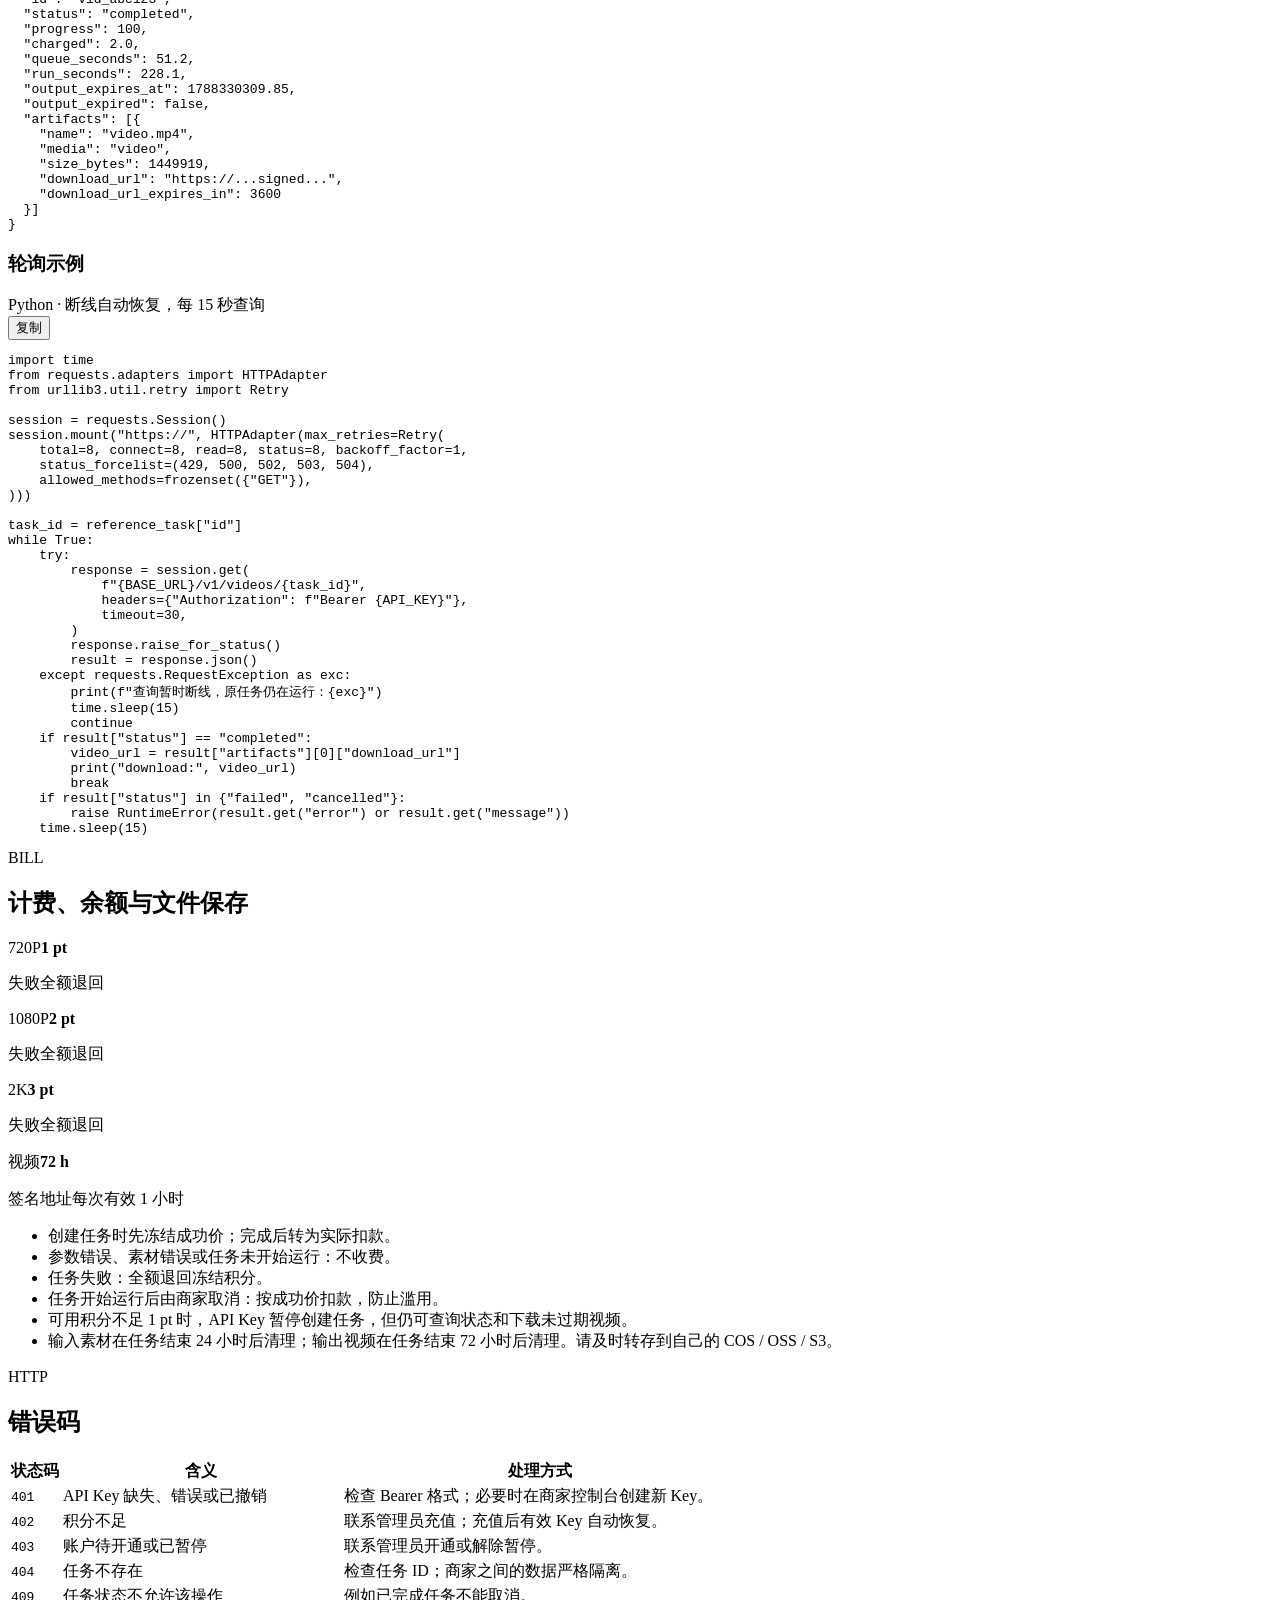
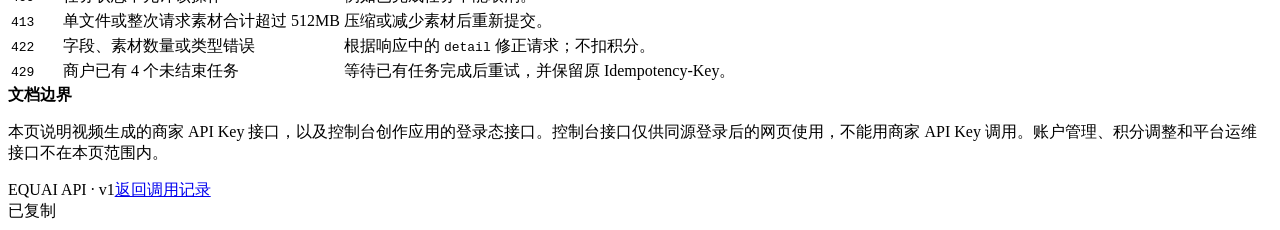
==== commit 39c94ac6: "门户改版:应用插画、登录页动效与错误提示 重做登录页与控制台的视觉(app-art 插画、login-orbit/login-stills 动效、 app-polish.css),并补上成片的本地预览" ====
--- a/portal/docs.html
+++ b/portal/docs.html
@@ -3,7 +3,7 @@
 <head>
   <meta charset="utf-8">
   <meta name="viewport" content="width=device-width,initial-scale=1">
-  <meta name="description" content="EQUAI 商家视频生成 API 文档">
+  <meta name="description" content="EQUAI 商家视频生成与创作应用 API 文档">
   <title>EQUAI API Reference</title>
   <link rel="icon" type="image/png" sizes="256x256" href="/equai-favicon-r34.png">
   <link rel="apple-touch-icon" href="/equai-favicon-r34.png">
@@ -12,19 +12,21 @@
 <body class="docs-body">
   <header class="topbar docs-topbar">
     <a class="brand docs-brand" href="/"><img class="brand-wordmark" src="/equai-mark-white.png" alt="equai"></a>
-    <div class="top-actions"><span class="docs-scope">仅视频生成接口</span><a class="btn ghost small" href="/#docs">返回控制台</a></div>
+    <div class="top-actions"><span class="docs-scope">商家 API 与控制台应用接口</span><a class="btn ghost small" href="/#docs">返回控制台</a></div>
   </header>
 
   <div class="reference-shell">
     <aside class="reference-nav" aria-label="文档目录">
       <div class="reference-version"><span>API VERSION</span><strong>v1</strong></div>
       <nav>
+        <a href="#feature-guide">功能说明</a>
         <a href="#start">快速开始</a>
         <a href="#auth">认证与幂等</a>
         <a href="#fields">公共字段</a>
         <a href="#text">文生视频</a>
         <a href="#image">首尾帧</a>
         <a href="#reference">多参考</a>
+        <a href="#app-apis">创作应用 API</a>
         <a href="#python">Python 示例</a>
         <a href="#status">查询与取消</a>
         <a href="#billing">计费与存储</a>
@@ -33,6 +35,23 @@
     </aside>
 
     <main class="reference-main">
+      <section class="reference-hero" id="feature-guide">
+        <div class="eyebrow">EQUAI · 功能说明</div>
+        <h1>选一个工具，<br>准备对应素材。</h1>
+        <p>先按下面的说明准备素材，再进入应用填写要求并创建任务。生成任务可以在“最近创作”和“账户总览”中查看；失败任务按页面提示处理，成功结果可预览或下载。</p>
+        <div class="quality-rail" aria-label="应用功能简介">
+          <div><span>视频生成</span><strong>文字、图片或多参考素材 → 视频</strong><small>选择生成方式、画幅和清晰度，再写画面描述。</small></div>
+          <div><span>电商复刻</span><strong>原视频 + 替换参考素材 → 新视频</strong><small>上传原片，按页面素材位添加商品、人物或场景参考。</small></div>
+          <div><span>数字人</span><strong>人物图片 + 音频 → 口型同步视频</strong><small>上传清晰正面人物图和要使用的音频。</small></div>
+        </div>
+        <div class="quality-rail" aria-label="更多应用功能简介">
+          <div><span>视频编辑</span><strong>原视频 + 修改描述 → 编辑后视频</strong><small>说清要改的人物、物体或场景；参考图按页面提示添加。</small></div>
+          <div><span>图片编辑</span><strong>图片 + 修改描述 → 新图片</strong><small>上传需要调整的图片，用文字说明目标效果。</small></div>
+          <div><span>音乐编辑</span><strong>音频 + 风格要求 → 编辑版本</strong><small>支持 MP3、WAV、M4A、FLAC；歌词可按页面提示填写或留空识别。</small></div>
+        </div>
+        <div class="mode-note"><strong>AI 应用搜索</strong><span>在应用页用自然语言描述目标，系统会从现有工具中推荐入口。推荐不可用时，可直接按分类选择工具卡；搜索内容会发送给 EQUAI 后端调用 DeepSeek，不会把服务密钥放到浏览器。</span></div>
+        <div class="mode-note"><strong>关于时长、格式和费用</strong><span>不同工具的素材格式、时长限制和积分消耗可能不同，以每个应用表单旁的说明和创建按钮为准；提交前请检查所选参数与预计消耗。</span></div>
+      </section>
       <section class="reference-hero" id="start">
         <div class="eyebrow">EQUAI video generation / merchant contract</div>
         <h1>三个固定入口，<br>三种输入方式。</h1>
@@ -241,6 +260,66 @@
         </table></div>
         <div class="mode-note warning"><strong>常见错误</strong><span>不要把字段写成 <code>picture_1</code>、<code>video_1</code> 或 <code>uploads</code>；不要把多个文件放进 Python 字典；有 2 个视频时，<code>video_audio_flags</code> 若传入就必须正好有 2 位。参数或素材校验失败返回 <code>422</code>，不会扣积分。</span></div>
         <div class="mode-note"><strong>高清交付</strong><span>文生、首尾帧和多参考均支持 720P、1080P 和 2K；只需更换创建接口地址，表单字段保持一致。</span></div>
+      </section>
+
+      <section class="reference-section" id="app-apis">
+        <div class="section-marker">APPS</div>
+        <div class="section-copy">
+          <h2>其他创作应用接口</h2>
+          <p>视频生成的商家 API Key 接口和查询方式已在上文说明。本节只补充尚未单独列出的电商复刻、数字人、视频编辑、图片编辑和音乐编辑接口。</p>
+          <div class="mode-note warning"><strong>认证边界</strong><span><code>/v1/...</code> 商家 API 使用 <code>Authorization: Bearer h3_live_...</code>；<code>/api/account/...</code> 控制台应用接口使用同源登录 Cookie <code>h3_merchant_session</code>，浏览器请求需带 <code>credentials: "same-origin"</code>。目前只有视频生成提供面向 API Key 的公开创建接口；其余应用接口不能用 API Key 直接调用。</span></div>
+          <div class="table-wrap api-table"><table>
+            <thead><tr><th>应用</th><th>方法与路径</th><th>认证</th><th>关键字段</th></tr></thead>
+            <tbody>
+              <tr><td>电商复刻</td><td><code>POST /api/account/commerce-remix/720p</code></td><td>控制台 Cookie</td><td><code>kind=reference</code>、<code>videos</code>、可重复的 <code>images</code>、<code>remix_roles</code>。</td></tr>
+              <tr><td>数字人</td><td><code>POST /api/account/digital-human/720p</code></td><td>控制台 Cookie</td><td><code>mode=audio</code>、单个 <code>image</code>、单个 <code>audio</code>；可选 <code>ratio=16:9</code>/<code>9:16</code>（默认 16:9）和 <code>prompt</code>。附加提示词按原文追加到 H3 模板画面描述段，留空逐字沿用默认模板；清晰度固定为 1M。</td></tr>
+              <tr><td>视频编辑</td><td><code>POST /api/account/video-edits/720p</code></td><td>控制台 Cookie</td><td><code>kind=reference</code>、<code>videos</code>、<code>prompt</code>、<code>edit_mode</code>；可重复的 <code>images</code> 为参考图。</td></tr>
+              <tr><td>图片编辑</td><td><code>POST /api/account/image-edits</code></td><td>控制台 Cookie</td><td><code>prompt</code> 必填；可重复的 <code>images</code> 最多 4 张，允许不上传图片而按描述生成。</td></tr>
+              <tr><td>音乐编辑</td><td><code>POST /api/account/music</code></td><td>控制台 Cookie</td><td><code>source</code>、<code>style</code>、<code>voice</code>；可选 <code>prompt</code>、<code>lyrics</code>、<code>title</code>。</td></tr>
+            </tbody>
+          </table></div>
+          <h3>控制台请求格式</h3>
+          <p>文件通过 <code>multipart/form-data</code> 上传；浏览器同源登录后会自动携带 HttpOnly 会话 Cookie。每次新建任务建议使用新的 <code>Idempotency-Key</code>，避免网络重试造成重复任务。</p>
+          <div class="code-pair">
+            <article class="code-card"><header><div>电商复刻 · multipart/form-data</div><button class="copy-code">复制</button></header><pre class="code-block"><code>curl -X POST '<span class="runtime-origin"></span>/api/account/commerce-remix/720p' \
+  -b cookies.txt \
+  -H 'Idempotency-Key: commerce-order-001' \
+  -F 'kind=reference' \
+  -F 'videos=@./source.mp4;type=video/mp4' \
+  -F 'images=@./product.png;type=image/png' \
+  -F 'remix_roles=["product"]'</code></pre></article>
+            <article class="code-card"><header><div>数字人 · 16:9 或 9:16 / 固定 1M</div><button class="copy-code">复制</button></header><pre class="code-block"><code>curl -X POST '<span class="runtime-origin"></span>/api/account/digital-human/720p' \
+  -b cookies.txt \
+  -H 'Idempotency-Key: avatar-order-001' \
+  -F 'mode=audio' \
+  -F 'ratio=16:9' \
+  -F 'image=@./portrait.png;type=image/png' \
+  -F 'audio=@./voice.mp3;type=audio/mpeg'</code></pre></article>
+            <article class="code-card"><header><div>视频编辑 · multipart/form-data</div><button class="copy-code">复制</button></header><pre class="code-block"><code>curl -X POST '<span class="runtime-origin"></span>/api/account/video-edits/720p' \
+  -b cookies.txt \
+  -H 'Idempotency-Key: edit-order-001' \
+  -F 'kind=reference' \
+  -F 'prompt=将画面中的蓝色汽车替换为红色汽车' \
+  -F 'edit_mode=reenact' \
+  -F 'videos=@./source.mp4;type=video/mp4' \
+  -F 'images=@./reference.png;type=image/png'</code></pre></article>
+            <article class="code-card"><header><div>图片编辑 · 支持纯文字生成</div><button class="copy-code">复制</button></header><pre class="code-block"><code>curl -X POST '<span class="runtime-origin"></span>/api/account/image-edits' \
+  -b cookies.txt \
+  -H 'Idempotency-Key: image-edit-order-001' \
+  -F 'prompt=保留花瓶主体，将背景改成明亮的日式客厅' \
+  -F 'images=@./source.png;type=image/png'</code></pre></article>
+            <article class="code-card"><header><div>音乐编辑 · 歌词可选</div><button class="copy-code">复制</button></header><pre class="code-block"><code>curl -X POST '<span class="runtime-origin"></span>/api/account/music' \
+  -b cookies.txt \
+  -H 'Idempotency-Key: music-order-001' \
+  -F 'source=@./song.mp3;type=audio/mpeg' \
+  -F 'style=流行摇滚' \
+  -F 'voice=女声' \
+  -F 'prompt=保留旋律，调整为温暖明亮的编曲' \
+  -F 'lyrics=' \
+  -F 'title=歌曲编辑'</code></pre></article>
+          </div>
+          <div class="mode-note"><strong>提交响应与任务结果</strong><span>这些创建接口返回任务 ID、当前状态、进度和积分预留信息。控制台任务查询、备注、删除和结果预览沿用页面当前任务中心；音乐任务管理沿用其现有音乐任务接口。视频生成的公开 API 查询与取消方式见上文“查询与取消”。</span></div>
+        </div>
       </section>
 
       <section class="reference-section" id="python">
@@ -436,7 +515,7 @@
               <tr><td><code>429</code></td><td>商户已有 4 个未结束任务</td><td>等待已有任务完成后重试，并保留原 Idempotency-Key。</td></tr>
             </tbody>
           </table></div>
-          <div class="docs-boundary"><strong>文档边界</strong><p>本页仅描述商家可调用的视频创建、查询与取消接口。账户管理、积分调整和平台运维接口不属于商家 API，不公开其结构。</p></div>
+          <div class="docs-boundary"><strong>文档边界</strong><p>本页说明视频生成的商家 API Key 接口，以及控制台创作应用的登录态接口。控制台接口仅供同源登录后的网页使用，不能用商家 API Key 调用。账户管理、积分调整和平台运维接口不在本页范围内。</p></div>
         </div>
       </section>
 
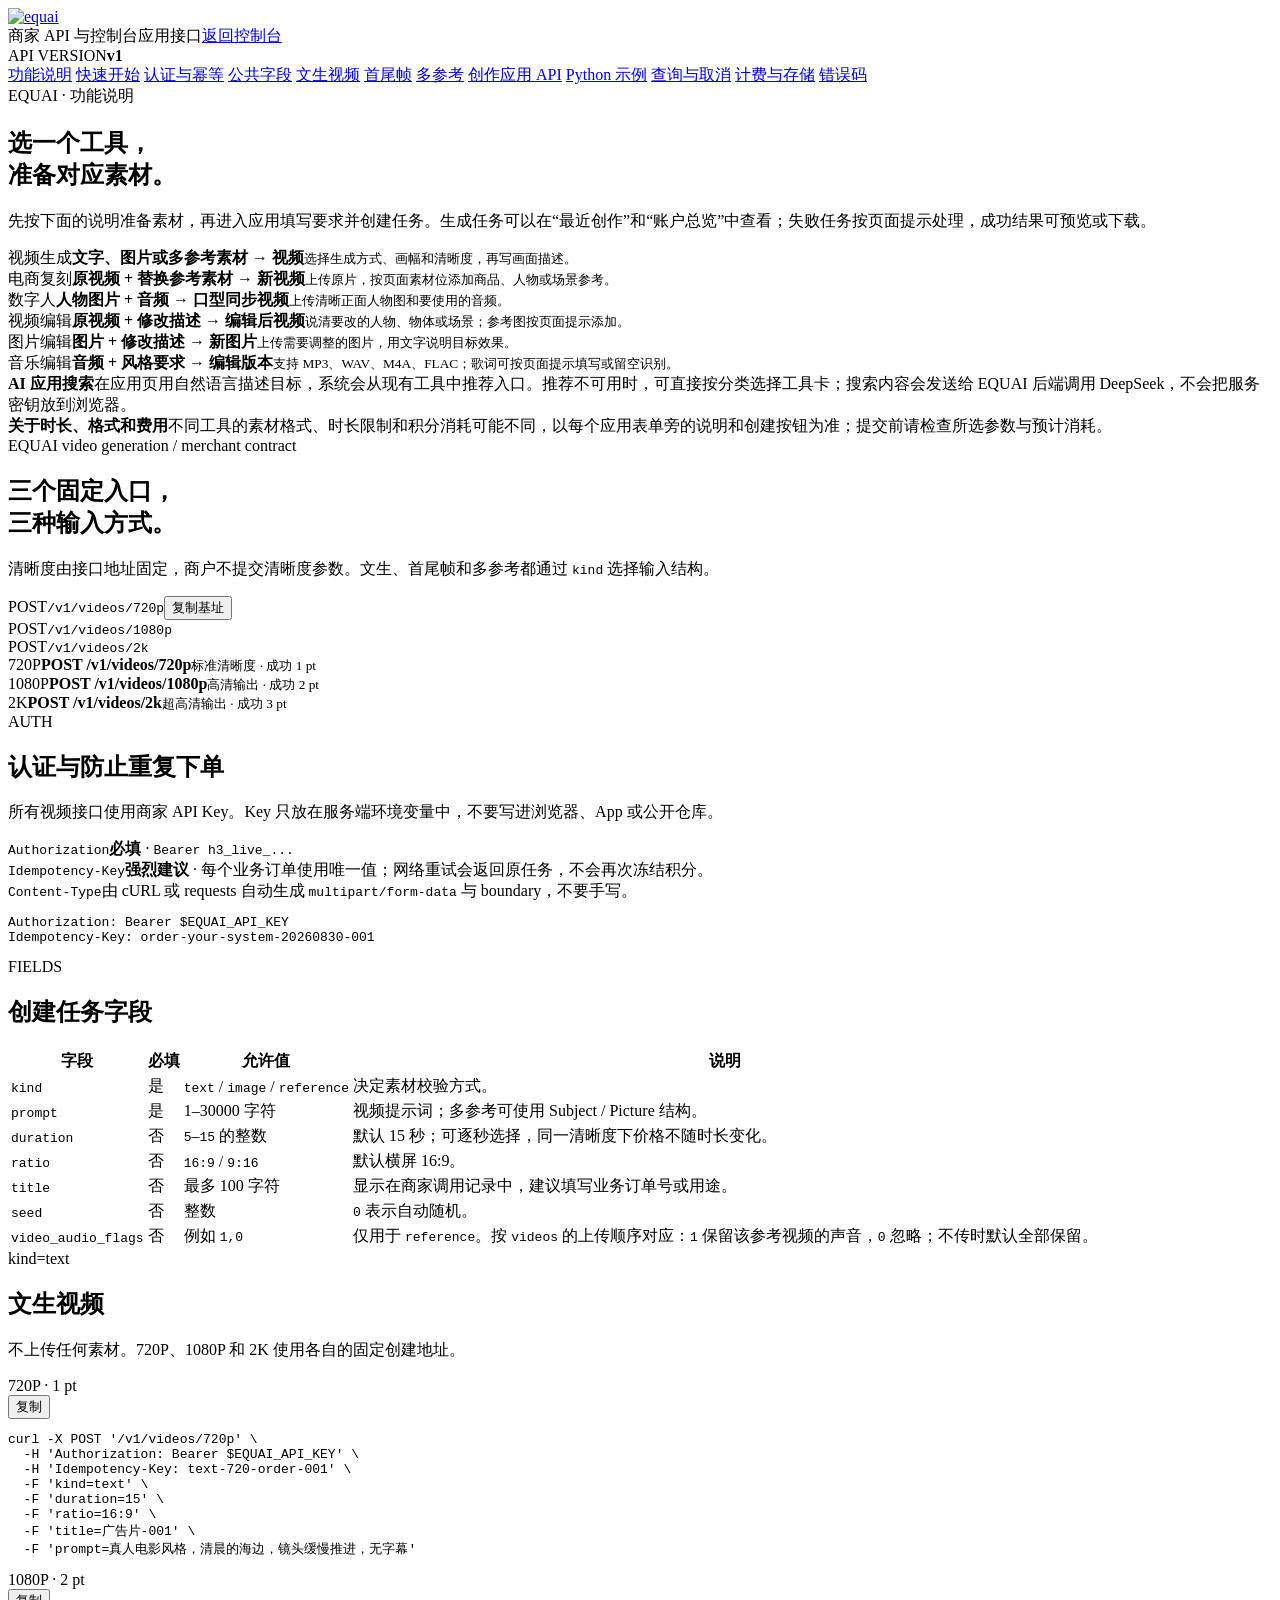
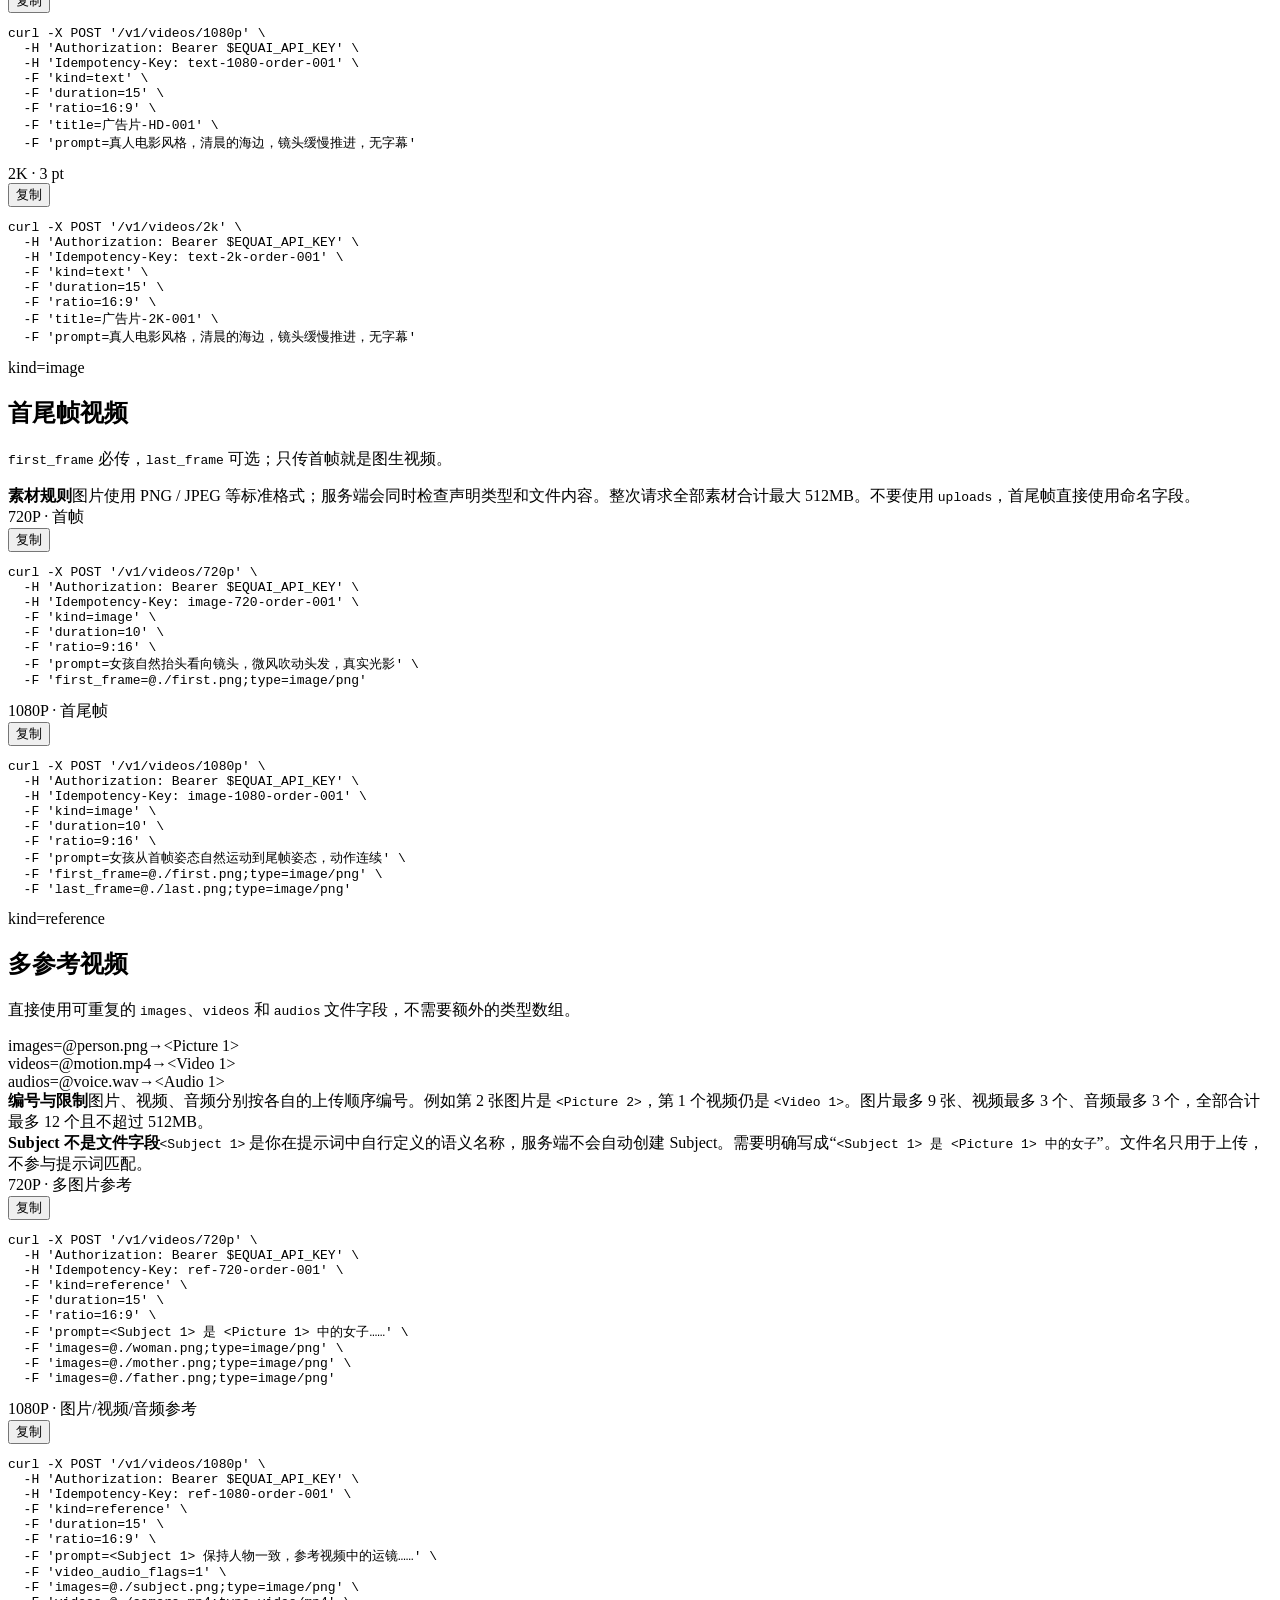
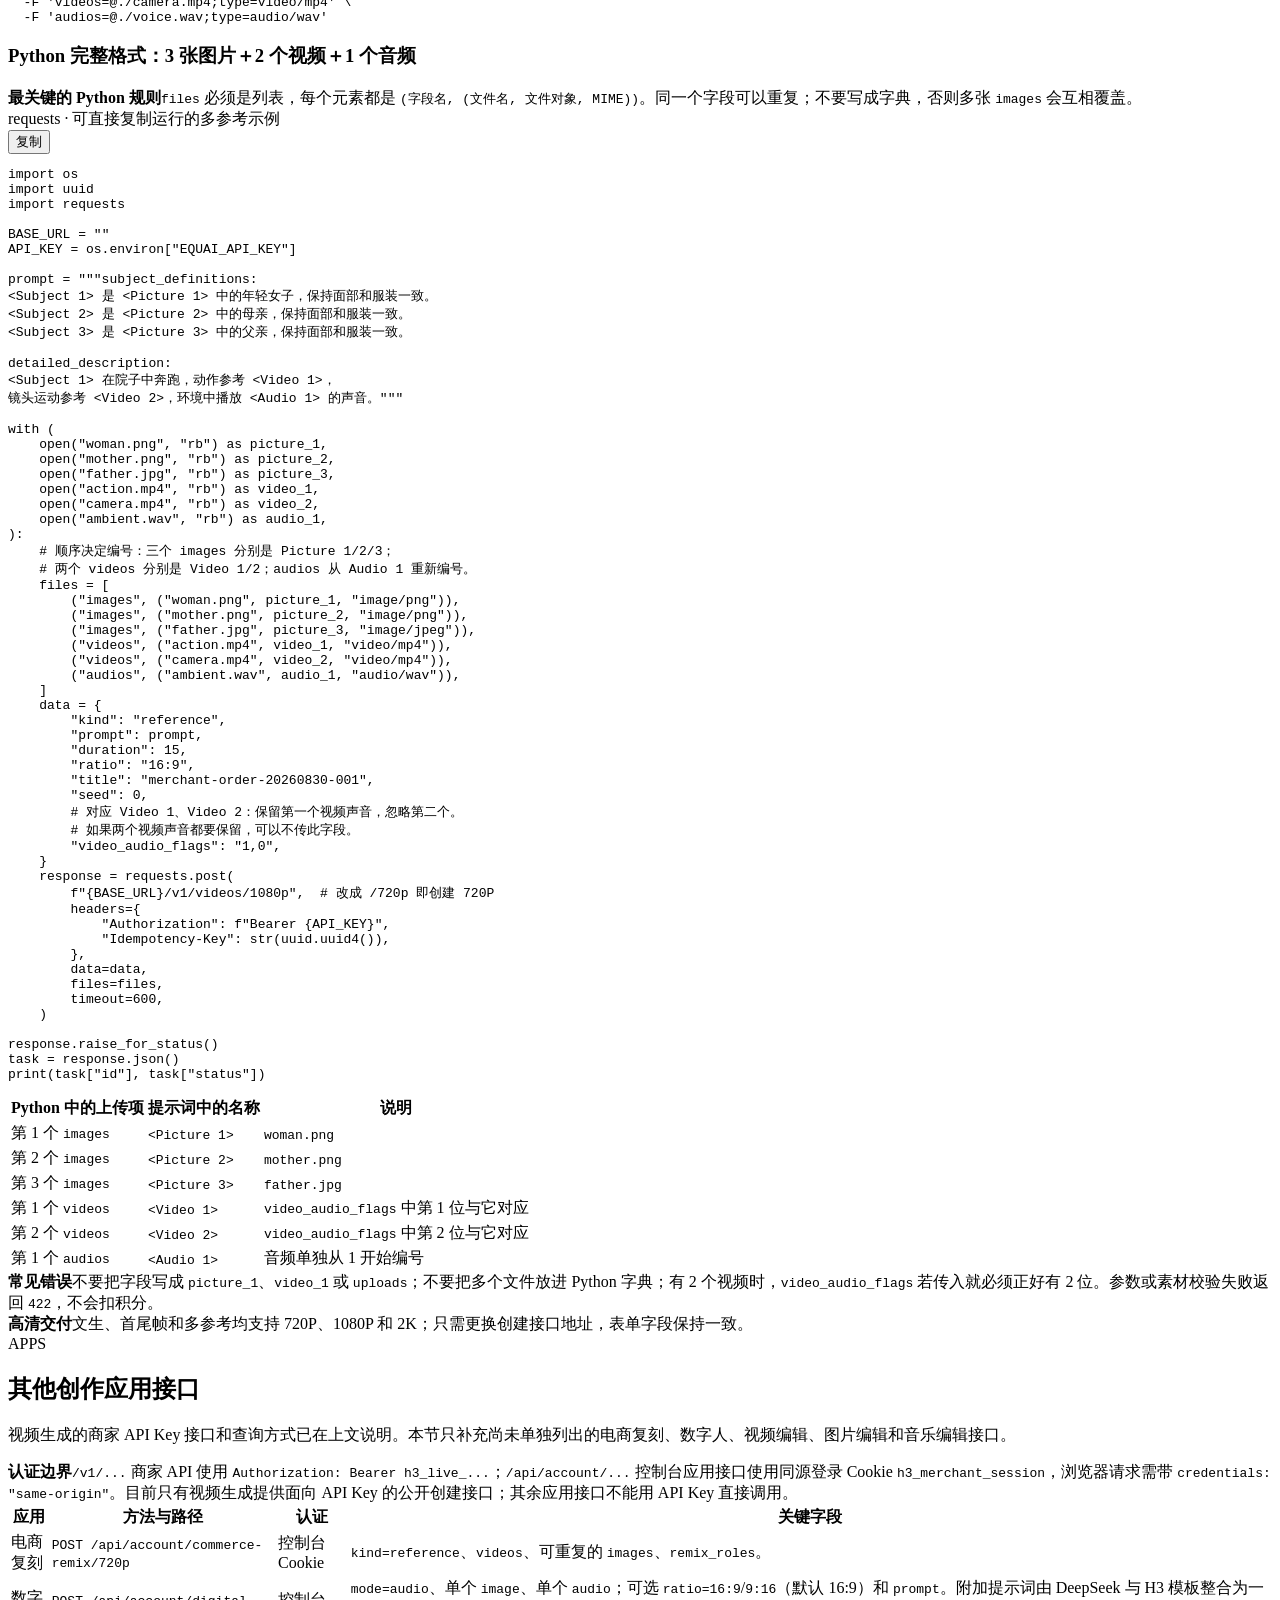
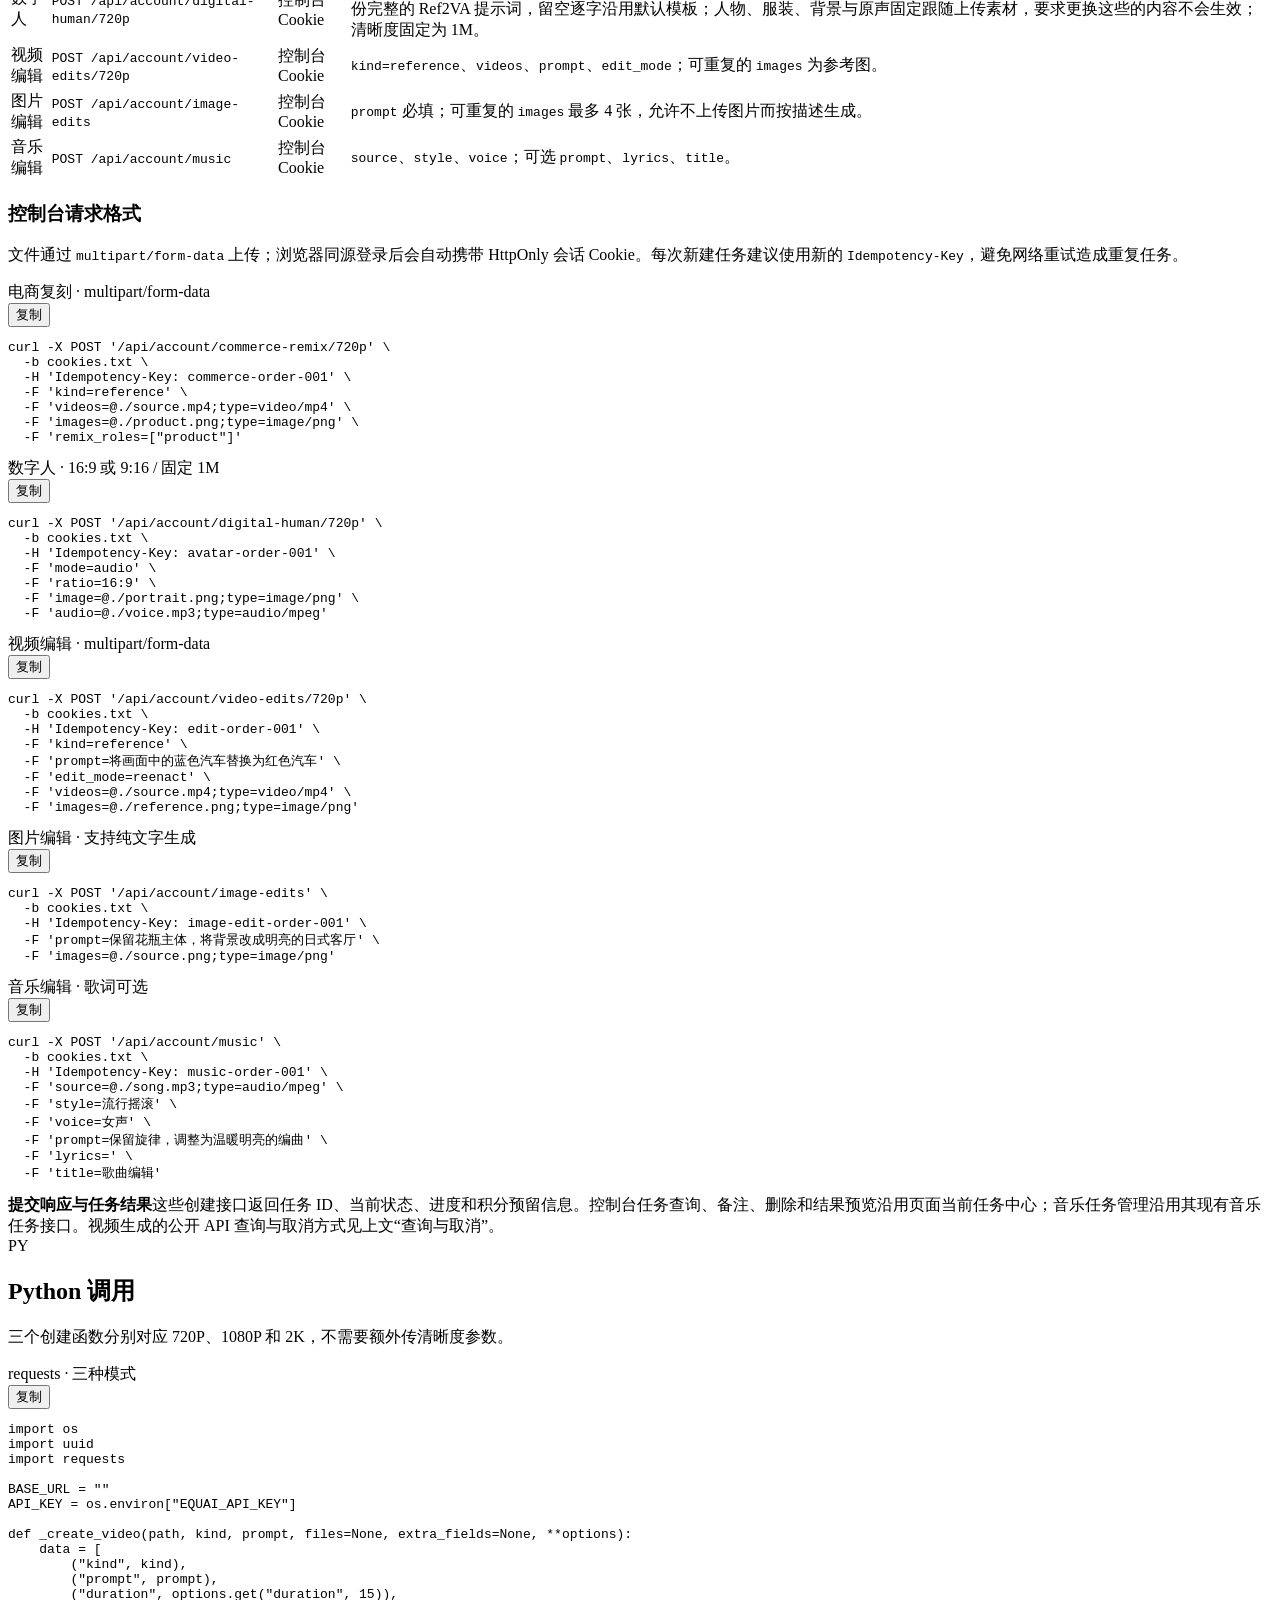
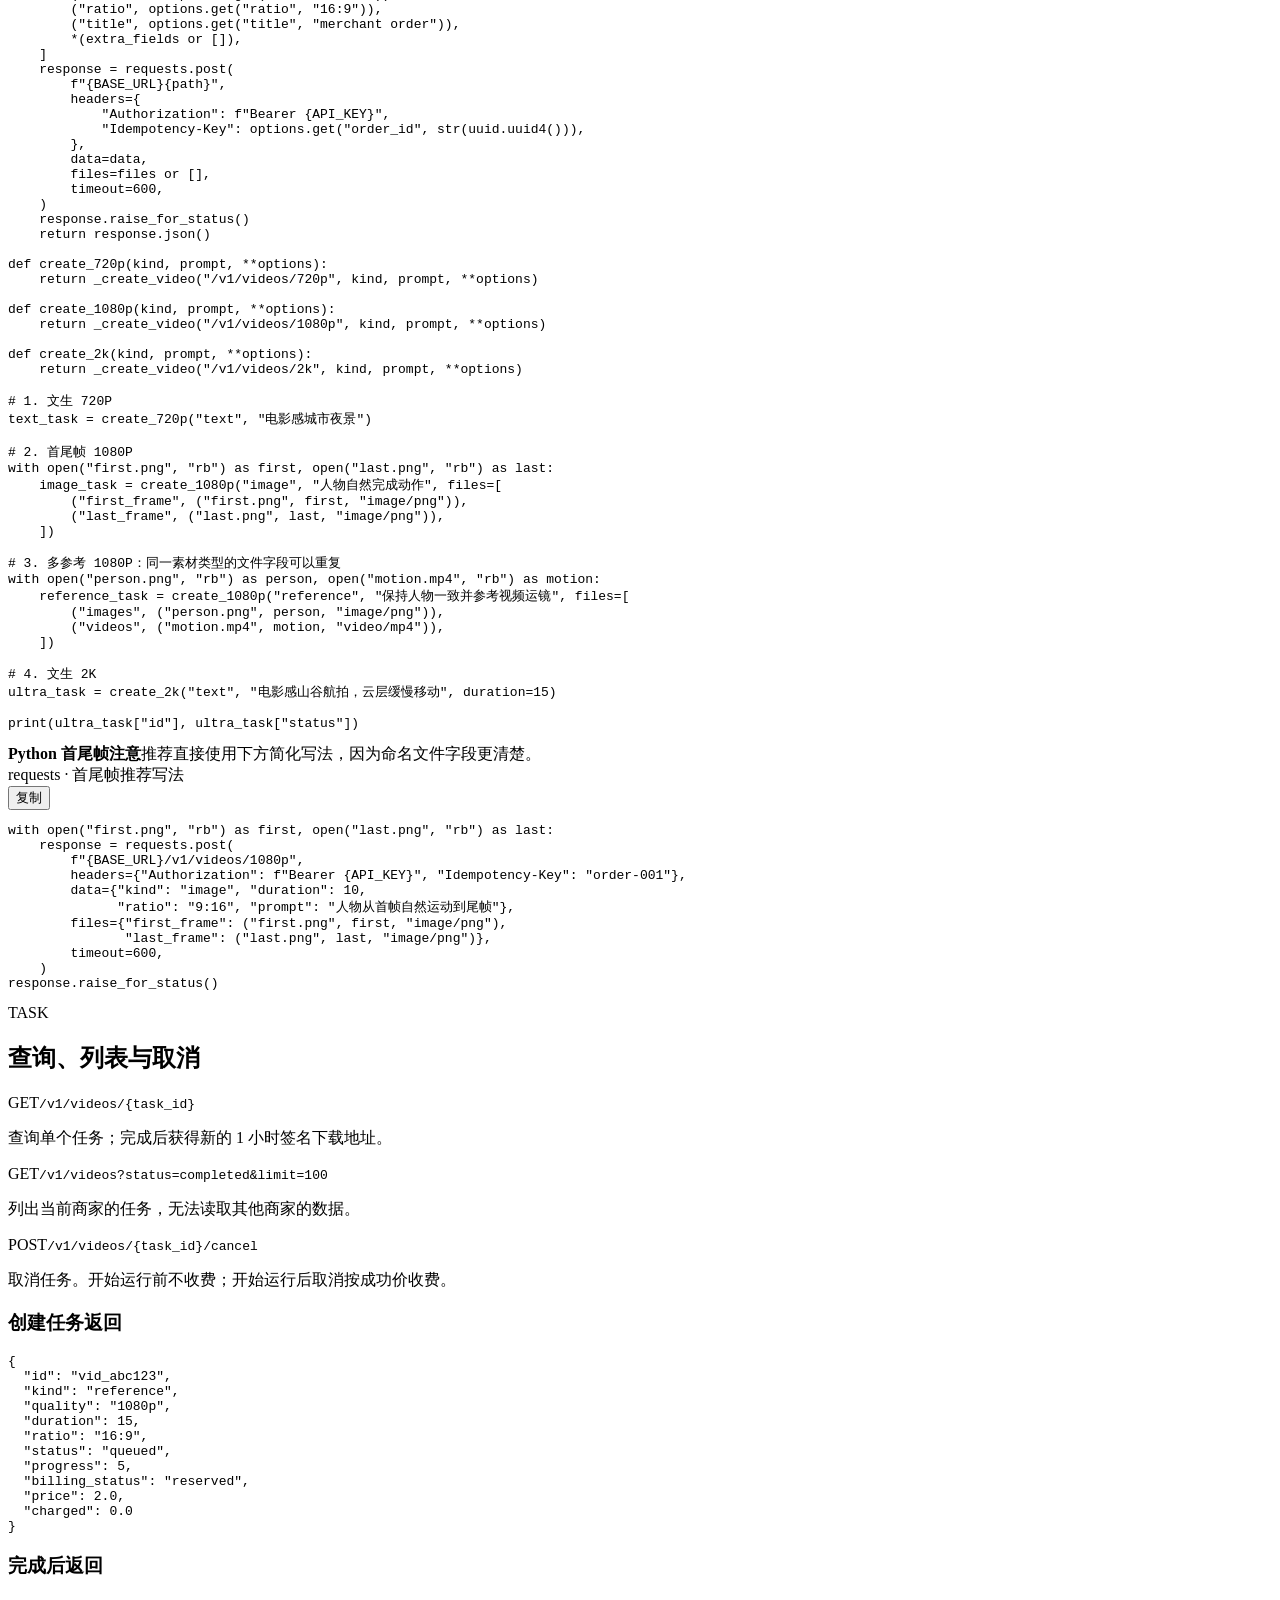
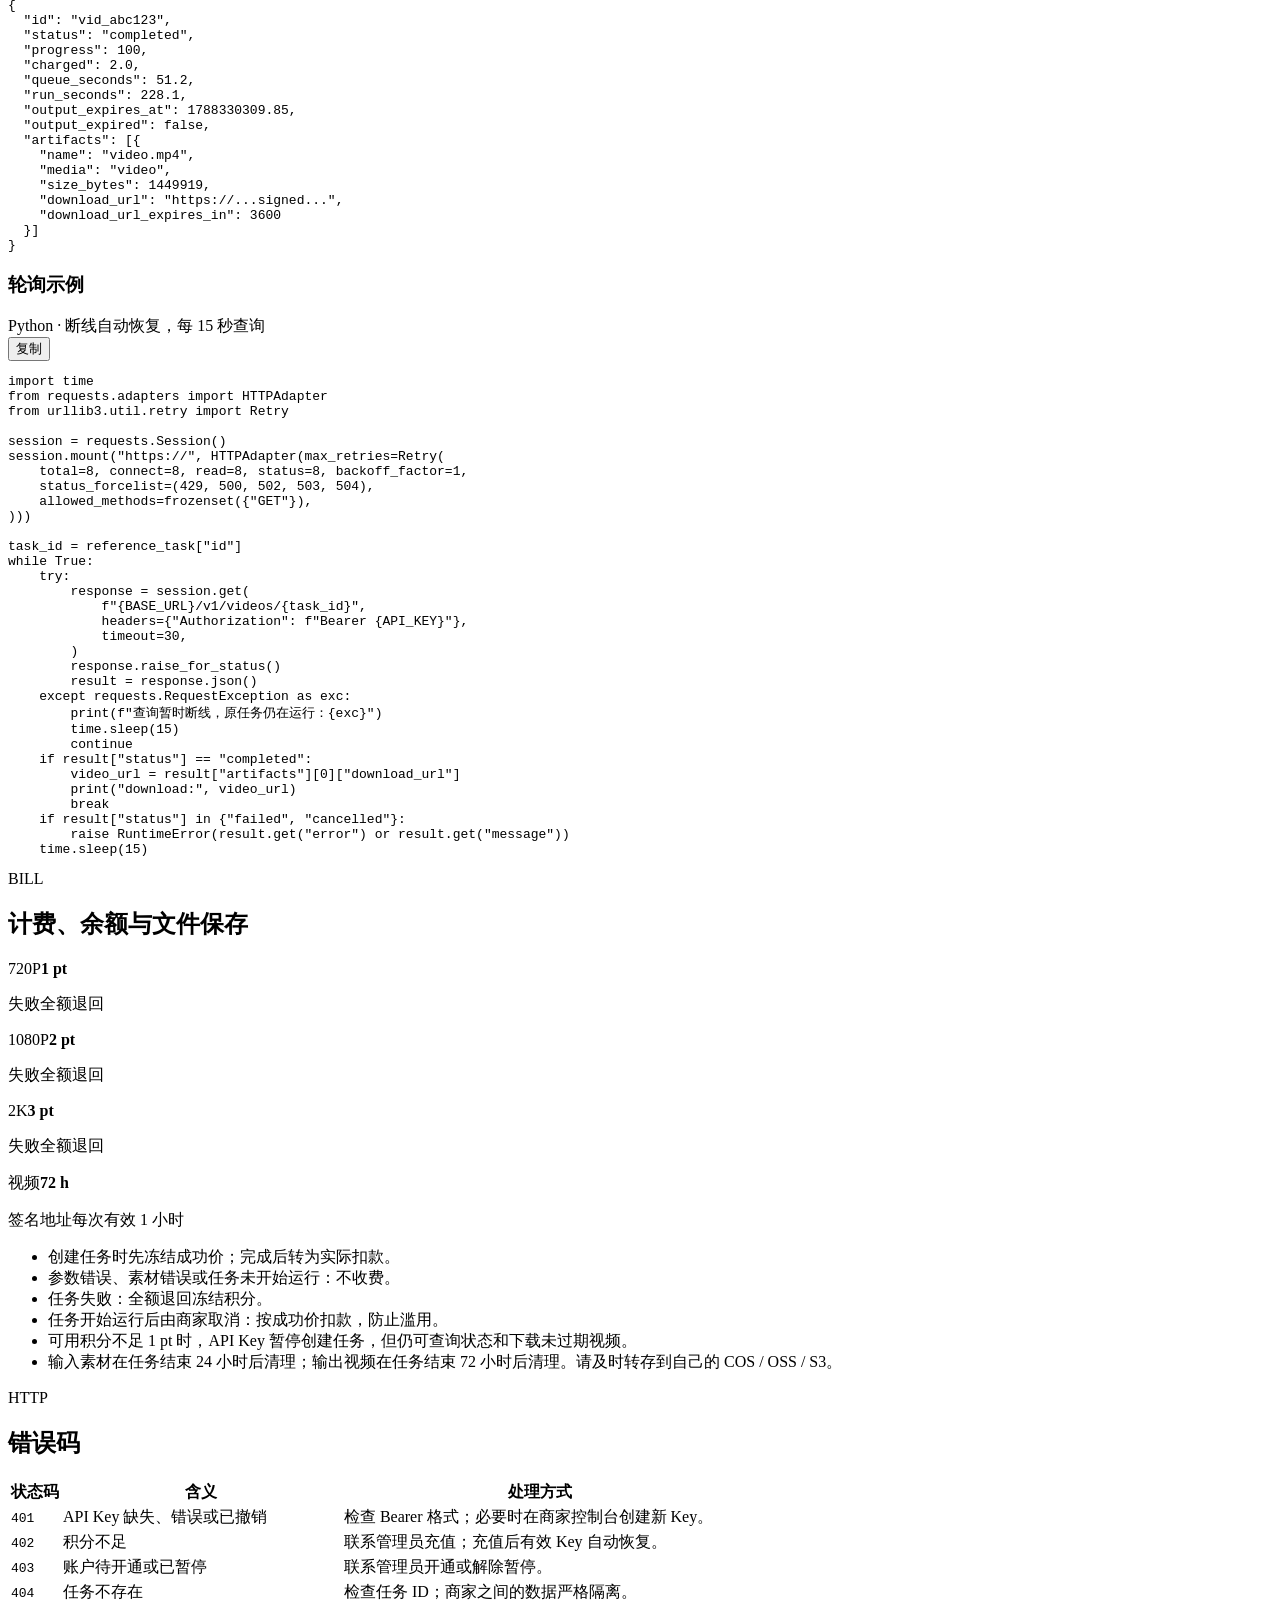
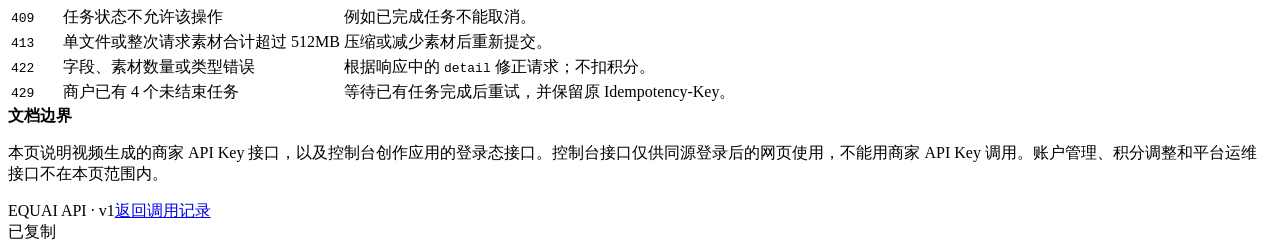
==== commit 1de44bce: "数字人额外提示词与模板整合,不再原文追加 原来用户填的补充被整段插在 detailed_description 之后,H3 收到的是一份 模板加一块外挂文字。现在在派发前由 DeepSeek 把它融进" ====
--- a/portal/docs.html
+++ b/portal/docs.html
@@ -272,7 +272,7 @@
             <thead><tr><th>应用</th><th>方法与路径</th><th>认证</th><th>关键字段</th></tr></thead>
             <tbody>
               <tr><td>电商复刻</td><td><code>POST /api/account/commerce-remix/720p</code></td><td>控制台 Cookie</td><td><code>kind=reference</code>、<code>videos</code>、可重复的 <code>images</code>、<code>remix_roles</code>。</td></tr>
-              <tr><td>数字人</td><td><code>POST /api/account/digital-human/720p</code></td><td>控制台 Cookie</td><td><code>mode=audio</code>、单个 <code>image</code>、单个 <code>audio</code>；可选 <code>ratio=16:9</code>/<code>9:16</code>（默认 16:9）和 <code>prompt</code>。附加提示词按原文追加到 H3 模板画面描述段，留空逐字沿用默认模板；清晰度固定为 1M。</td></tr>
+              <tr><td>数字人</td><td><code>POST /api/account/digital-human/720p</code></td><td>控制台 Cookie</td><td><code>mode=audio</code>、单个 <code>image</code>、单个 <code>audio</code>；可选 <code>ratio=16:9</code>/<code>9:16</code>（默认 16:9）和 <code>prompt</code>。附加提示词由 DeepSeek 与 H3 模板整合为一份完整的 Ref2VA 提示词，留空逐字沿用默认模板；人物、服装、背景与原声固定跟随上传素材，要求更换这些的内容不会生效；清晰度固定为 1M。</td></tr>
               <tr><td>视频编辑</td><td><code>POST /api/account/video-edits/720p</code></td><td>控制台 Cookie</td><td><code>kind=reference</code>、<code>videos</code>、<code>prompt</code>、<code>edit_mode</code>；可重复的 <code>images</code> 为参考图。</td></tr>
               <tr><td>图片编辑</td><td><code>POST /api/account/image-edits</code></td><td>控制台 Cookie</td><td><code>prompt</code> 必填；可重复的 <code>images</code> 最多 4 张，允许不上传图片而按描述生成。</td></tr>
               <tr><td>音乐编辑</td><td><code>POST /api/account/music</code></td><td>控制台 Cookie</td><td><code>source</code>、<code>style</code>、<code>voice</code>；可选 <code>prompt</code>、<code>lyrics</code>、<code>title</code>。</td></tr>
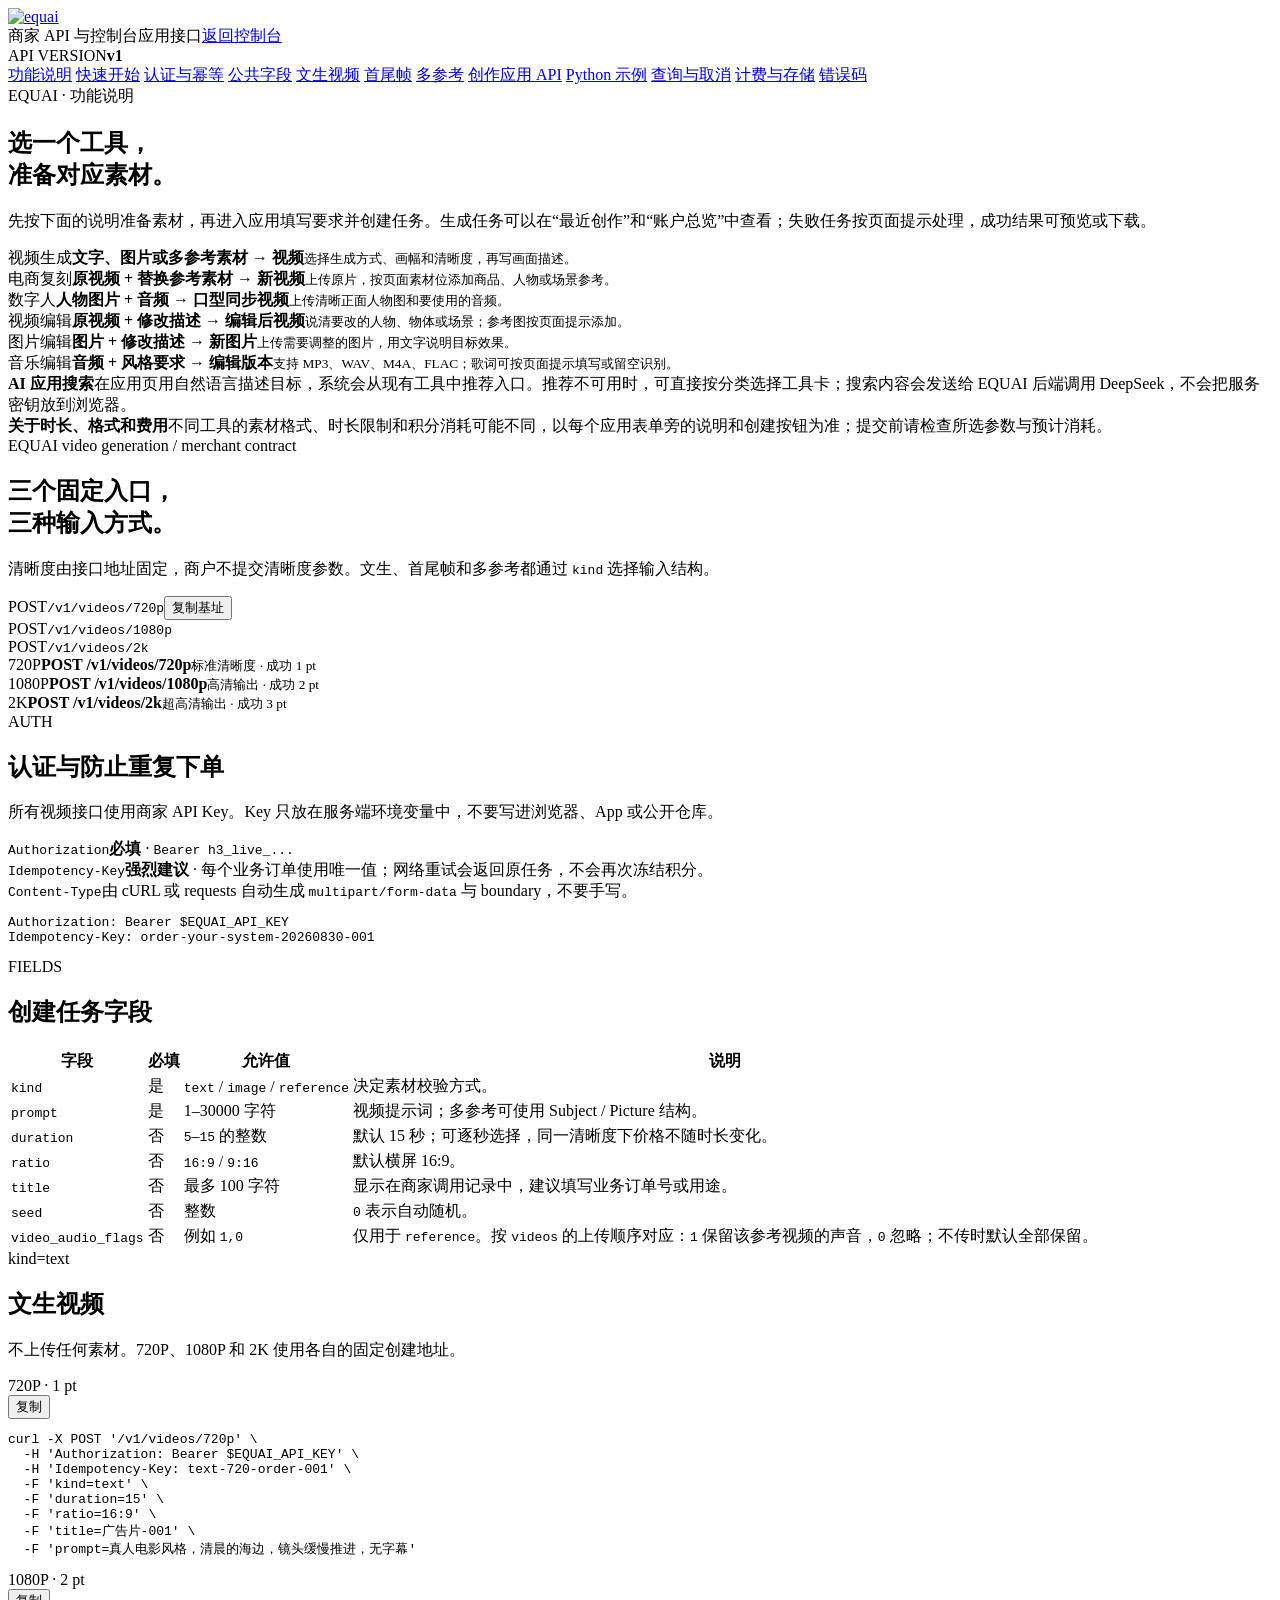
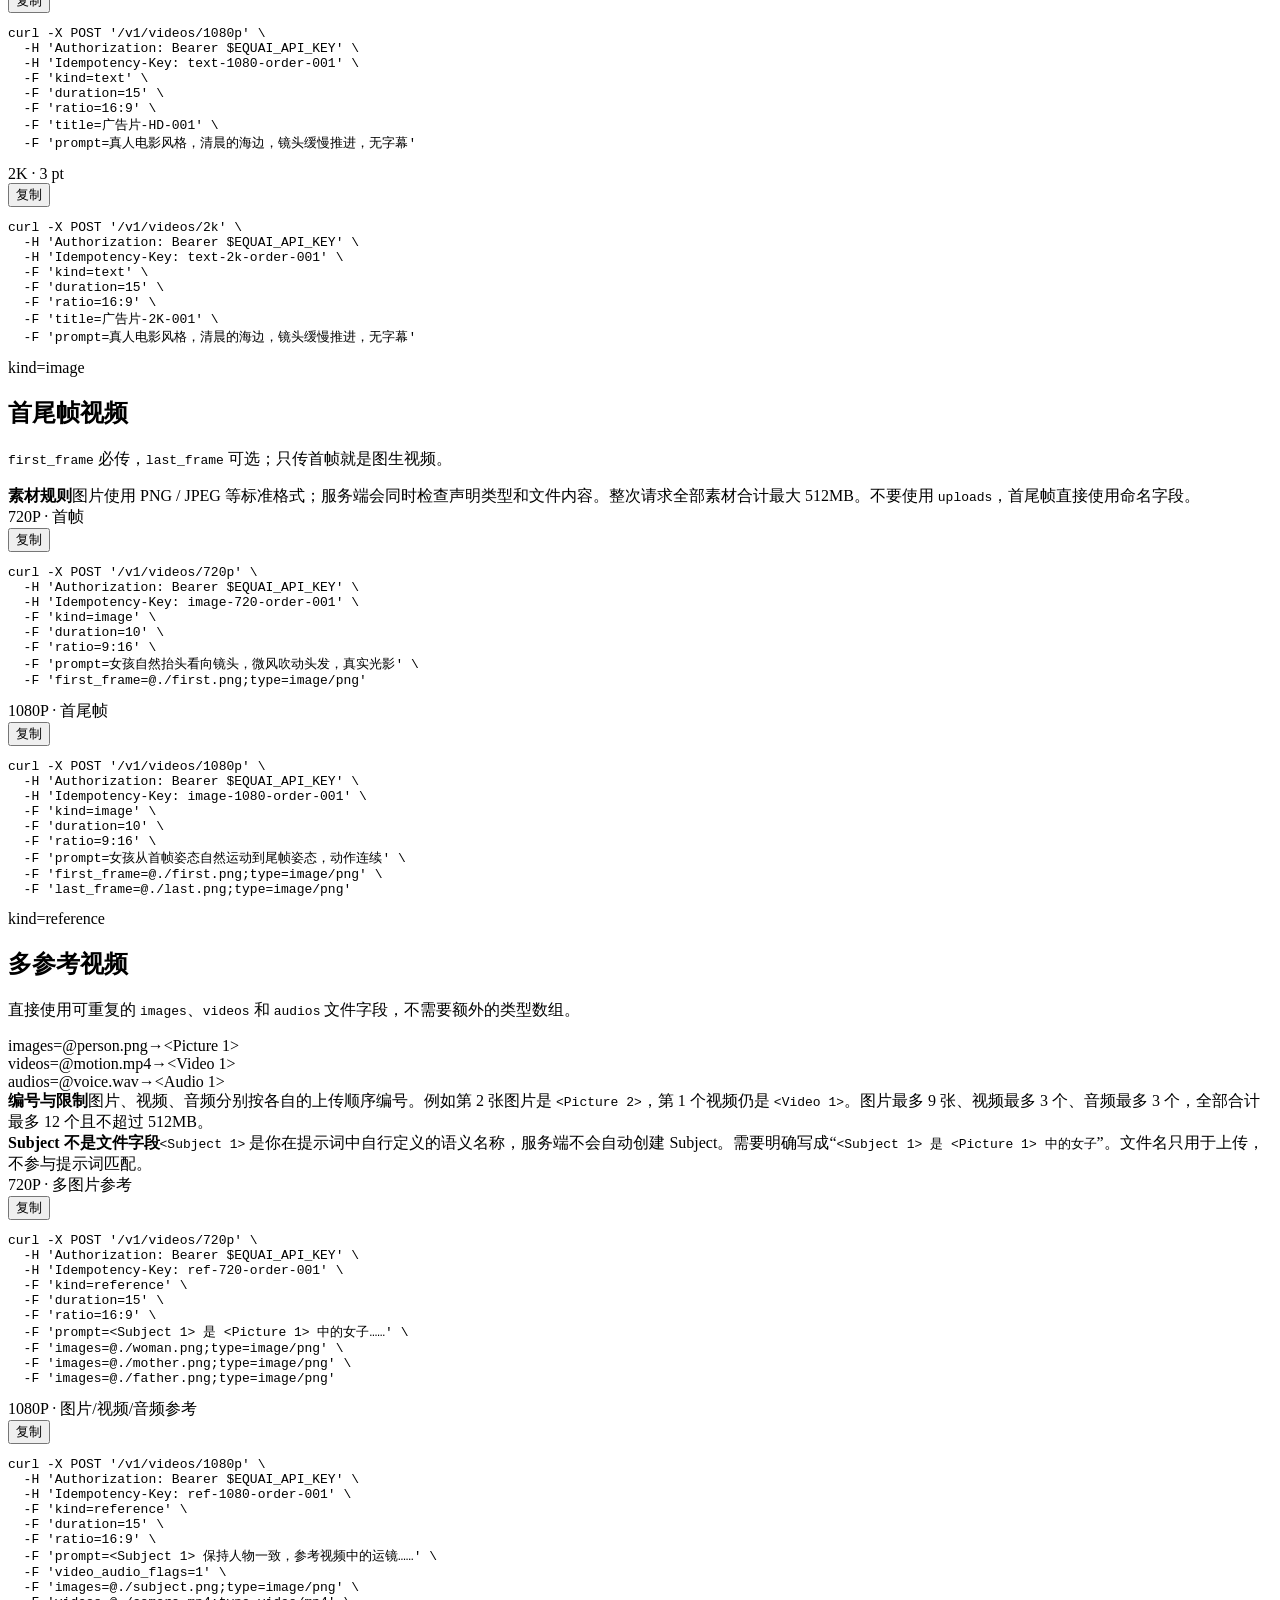
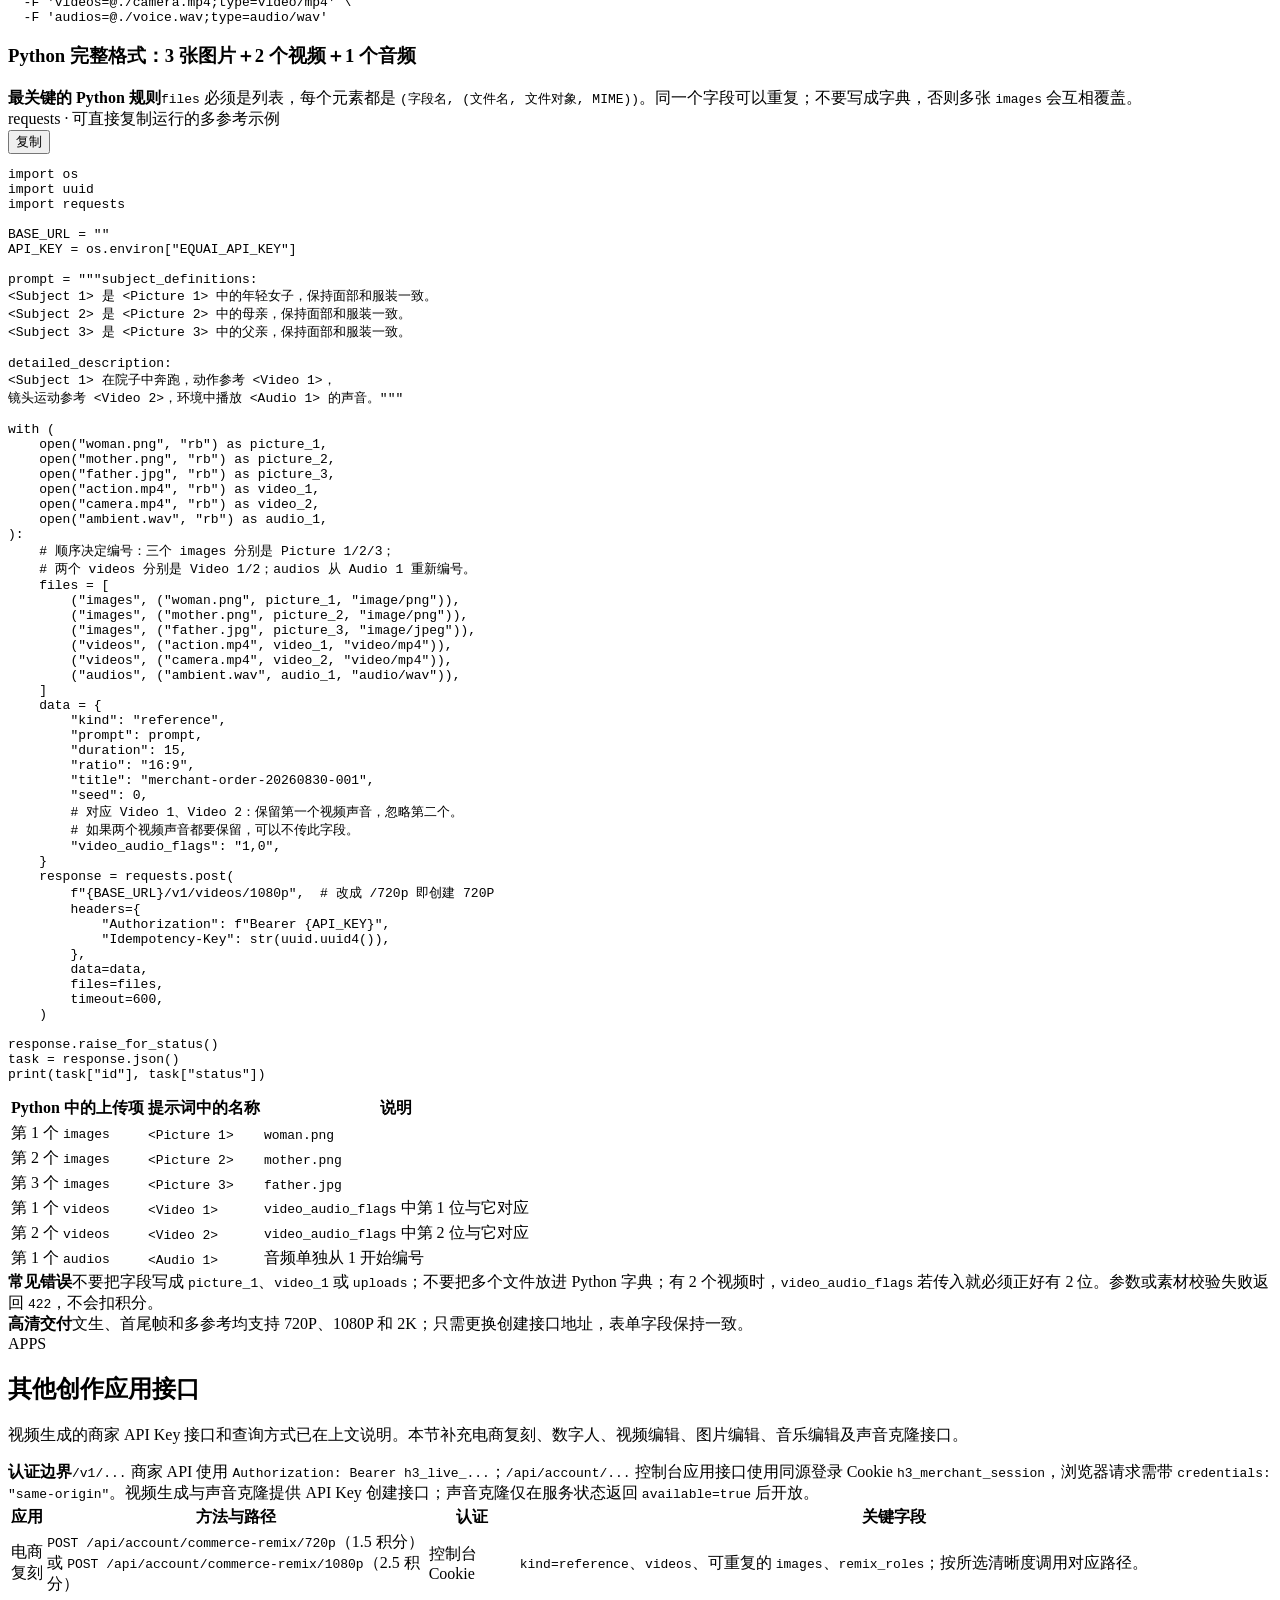
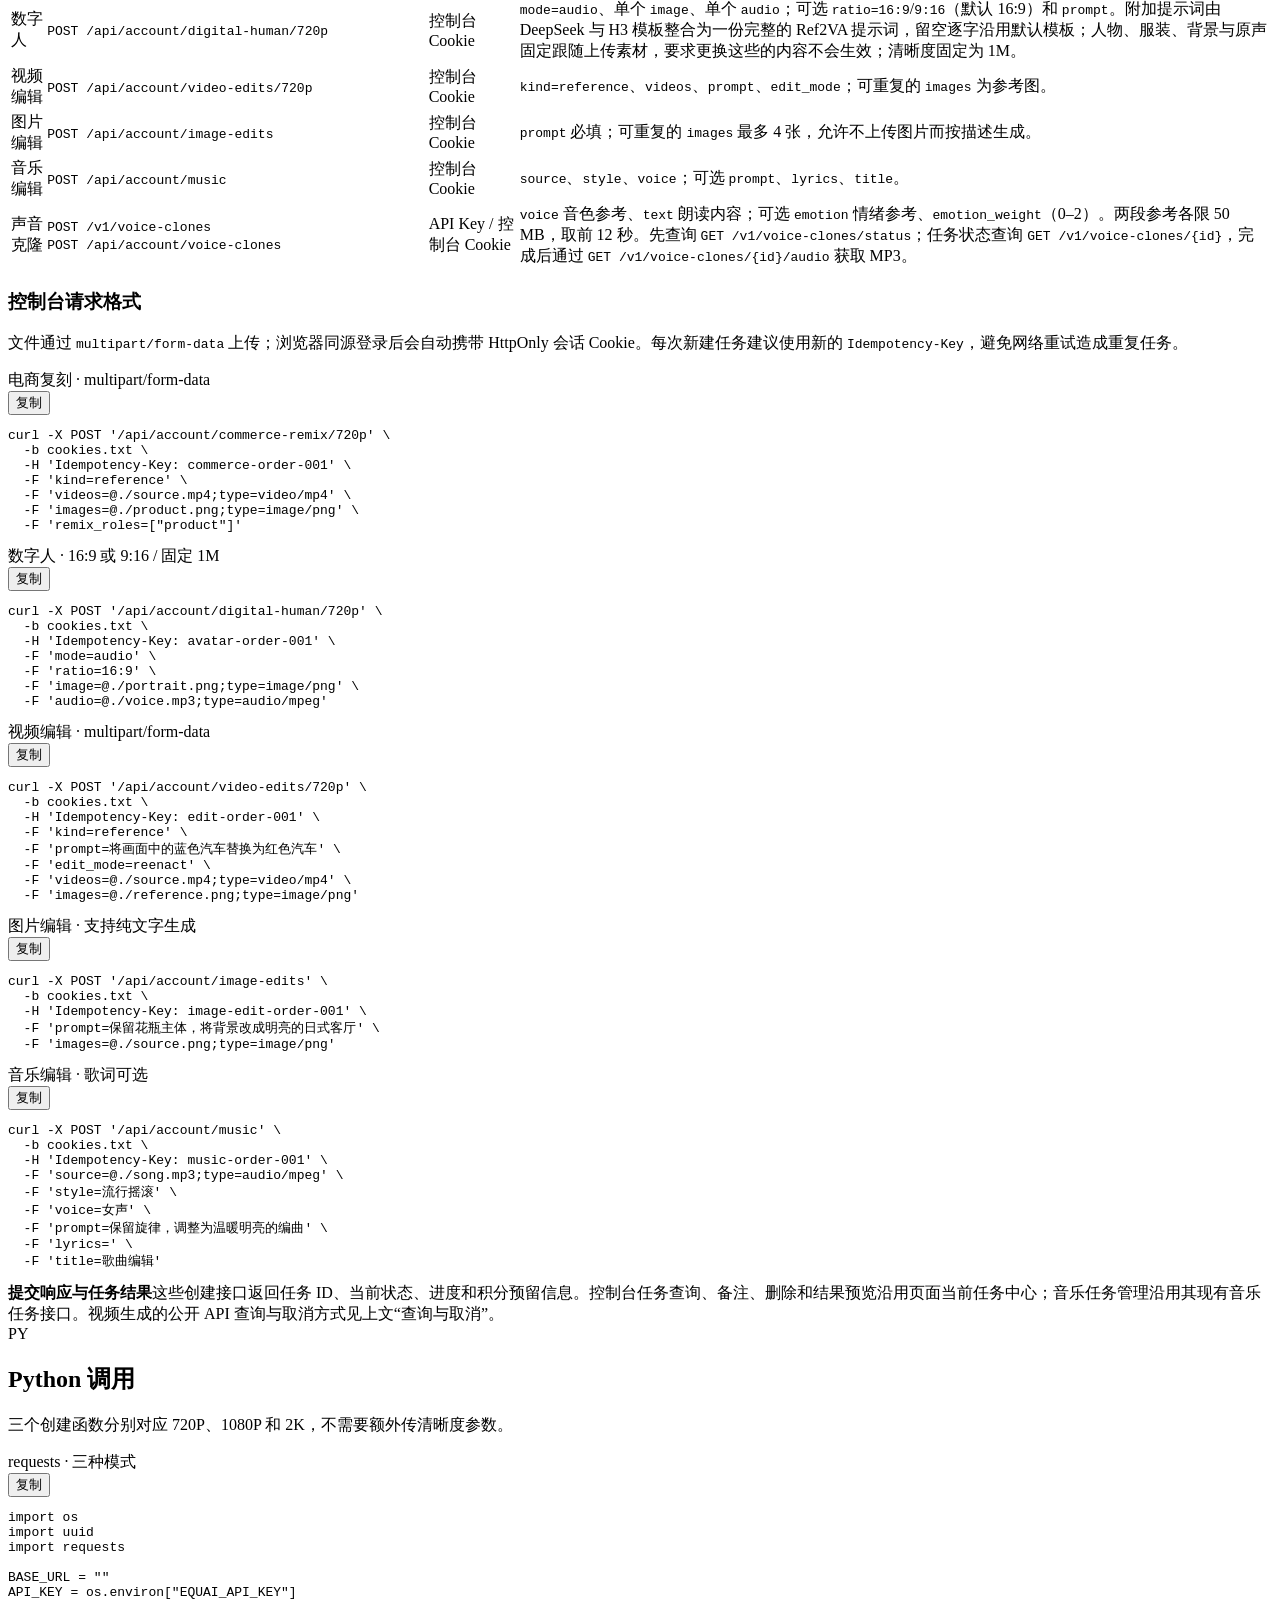
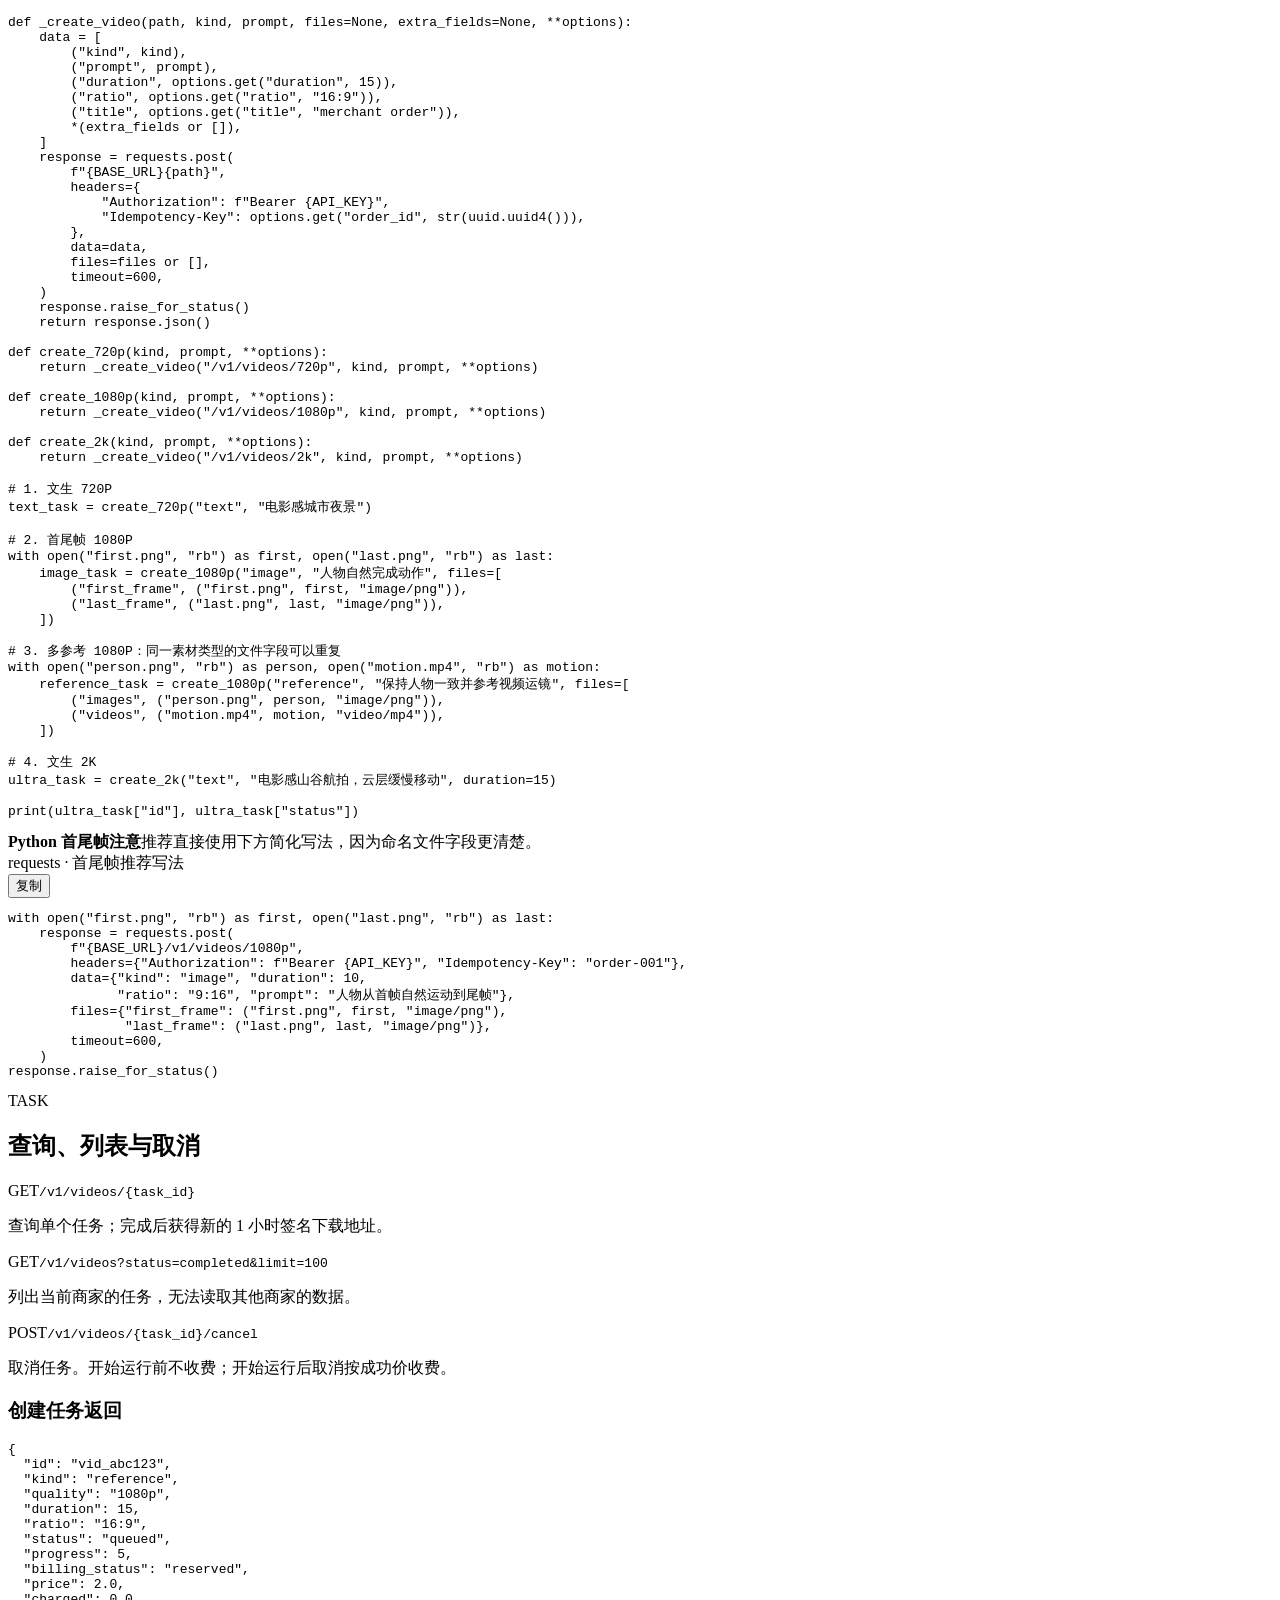
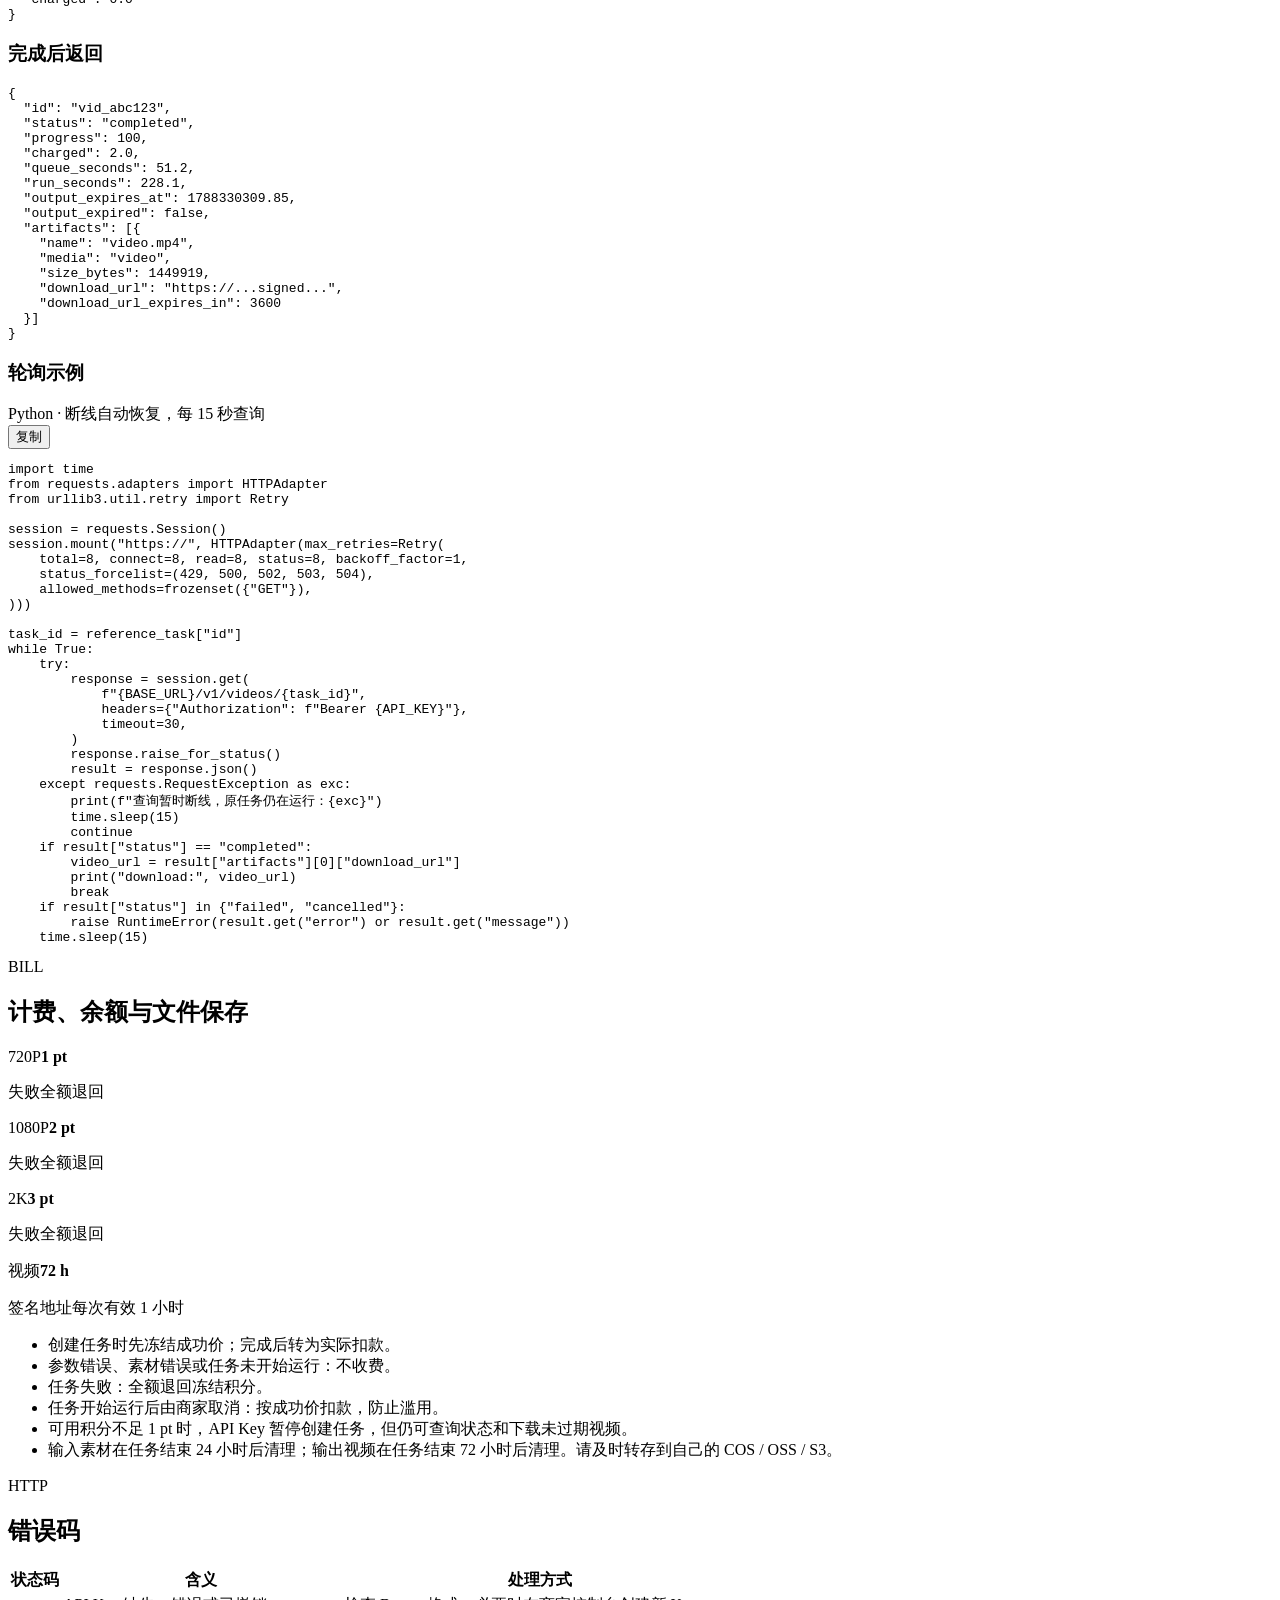
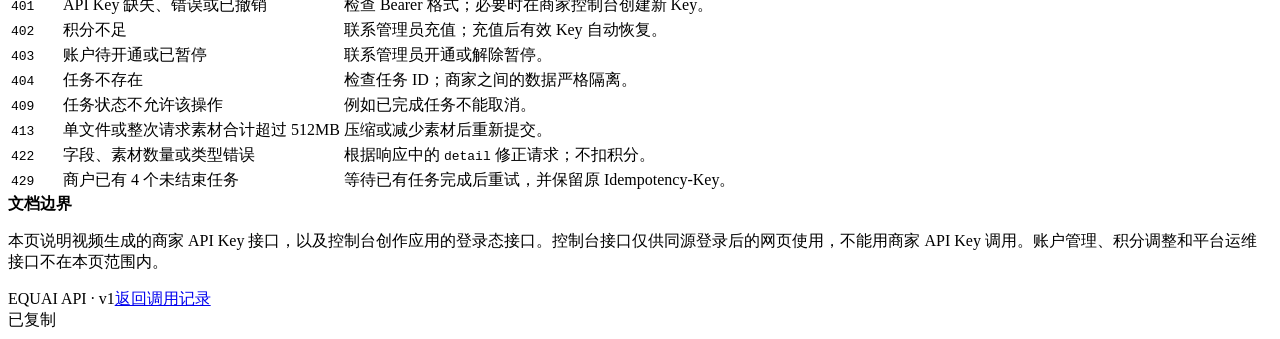
==== commit bd1a7d5e: "同步当前 EQUAI 项目与图片直传修复" ====
--- a/portal/docs.html
+++ b/portal/docs.html
@@ -266,16 +266,17 @@
         <div class="section-marker">APPS</div>
         <div class="section-copy">
           <h2>其他创作应用接口</h2>
-          <p>视频生成的商家 API Key 接口和查询方式已在上文说明。本节只补充尚未单独列出的电商复刻、数字人、视频编辑、图片编辑和音乐编辑接口。</p>
-          <div class="mode-note warning"><strong>认证边界</strong><span><code>/v1/...</code> 商家 API 使用 <code>Authorization: Bearer h3_live_...</code>；<code>/api/account/...</code> 控制台应用接口使用同源登录 Cookie <code>h3_merchant_session</code>，浏览器请求需带 <code>credentials: "same-origin"</code>。目前只有视频生成提供面向 API Key 的公开创建接口；其余应用接口不能用 API Key 直接调用。</span></div>
+          <p>视频生成的商家 API Key 接口和查询方式已在上文说明。本节补充电商复刻、数字人、视频编辑、图片编辑、音乐编辑及声音克隆接口。</p>
+          <div class="mode-note warning"><strong>认证边界</strong><span><code>/v1/...</code> 商家 API 使用 <code>Authorization: Bearer h3_live_...</code>；<code>/api/account/...</code> 控制台应用接口使用同源登录 Cookie <code>h3_merchant_session</code>，浏览器请求需带 <code>credentials: "same-origin"</code>。视频生成与声音克隆提供 API Key 创建接口；声音克隆仅在服务状态返回 <code>available=true</code> 后开放。</span></div>
           <div class="table-wrap api-table"><table>
             <thead><tr><th>应用</th><th>方法与路径</th><th>认证</th><th>关键字段</th></tr></thead>
             <tbody>
-              <tr><td>电商复刻</td><td><code>POST /api/account/commerce-remix/720p</code></td><td>控制台 Cookie</td><td><code>kind=reference</code>、<code>videos</code>、可重复的 <code>images</code>、<code>remix_roles</code>。</td></tr>
+              <tr><td>电商复刻</td><td><code>POST /api/account/commerce-remix/720p</code>（1.5 积分）或 <code>POST /api/account/commerce-remix/1080p</code>（2.5 积分）</td><td>控制台 Cookie</td><td><code>kind=reference</code>、<code>videos</code>、可重复的 <code>images</code>、<code>remix_roles</code>；按所选清晰度调用对应路径。</td></tr>
               <tr><td>数字人</td><td><code>POST /api/account/digital-human/720p</code></td><td>控制台 Cookie</td><td><code>mode=audio</code>、单个 <code>image</code>、单个 <code>audio</code>；可选 <code>ratio=16:9</code>/<code>9:16</code>（默认 16:9）和 <code>prompt</code>。附加提示词由 DeepSeek 与 H3 模板整合为一份完整的 Ref2VA 提示词，留空逐字沿用默认模板；人物、服装、背景与原声固定跟随上传素材，要求更换这些的内容不会生效；清晰度固定为 1M。</td></tr>
               <tr><td>视频编辑</td><td><code>POST /api/account/video-edits/720p</code></td><td>控制台 Cookie</td><td><code>kind=reference</code>、<code>videos</code>、<code>prompt</code>、<code>edit_mode</code>；可重复的 <code>images</code> 为参考图。</td></tr>
               <tr><td>图片编辑</td><td><code>POST /api/account/image-edits</code></td><td>控制台 Cookie</td><td><code>prompt</code> 必填；可重复的 <code>images</code> 最多 4 张，允许不上传图片而按描述生成。</td></tr>
               <tr><td>音乐编辑</td><td><code>POST /api/account/music</code></td><td>控制台 Cookie</td><td><code>source</code>、<code>style</code>、<code>voice</code>；可选 <code>prompt</code>、<code>lyrics</code>、<code>title</code>。</td></tr>
+              <tr><td>声音克隆</td><td><code>POST /v1/voice-clones</code><br><code>POST /api/account/voice-clones</code></td><td>API Key / 控制台 Cookie</td><td><code>voice</code> 音色参考、<code>text</code> 朗读内容；可选 <code>emotion</code> 情绪参考、<code>emotion_weight</code>（0–2）。两段参考各限 50 MB，取前 12 秒。先查询 <code>GET /v1/voice-clones/status</code>；任务状态查询 <code>GET /v1/voice-clones/{id}</code>，完成后通过 <code>GET /v1/voice-clones/{id}/audio</code> 获取 MP3。</td></tr>
             </tbody>
           </table></div>
           <h3>控制台请求格式</h3>
